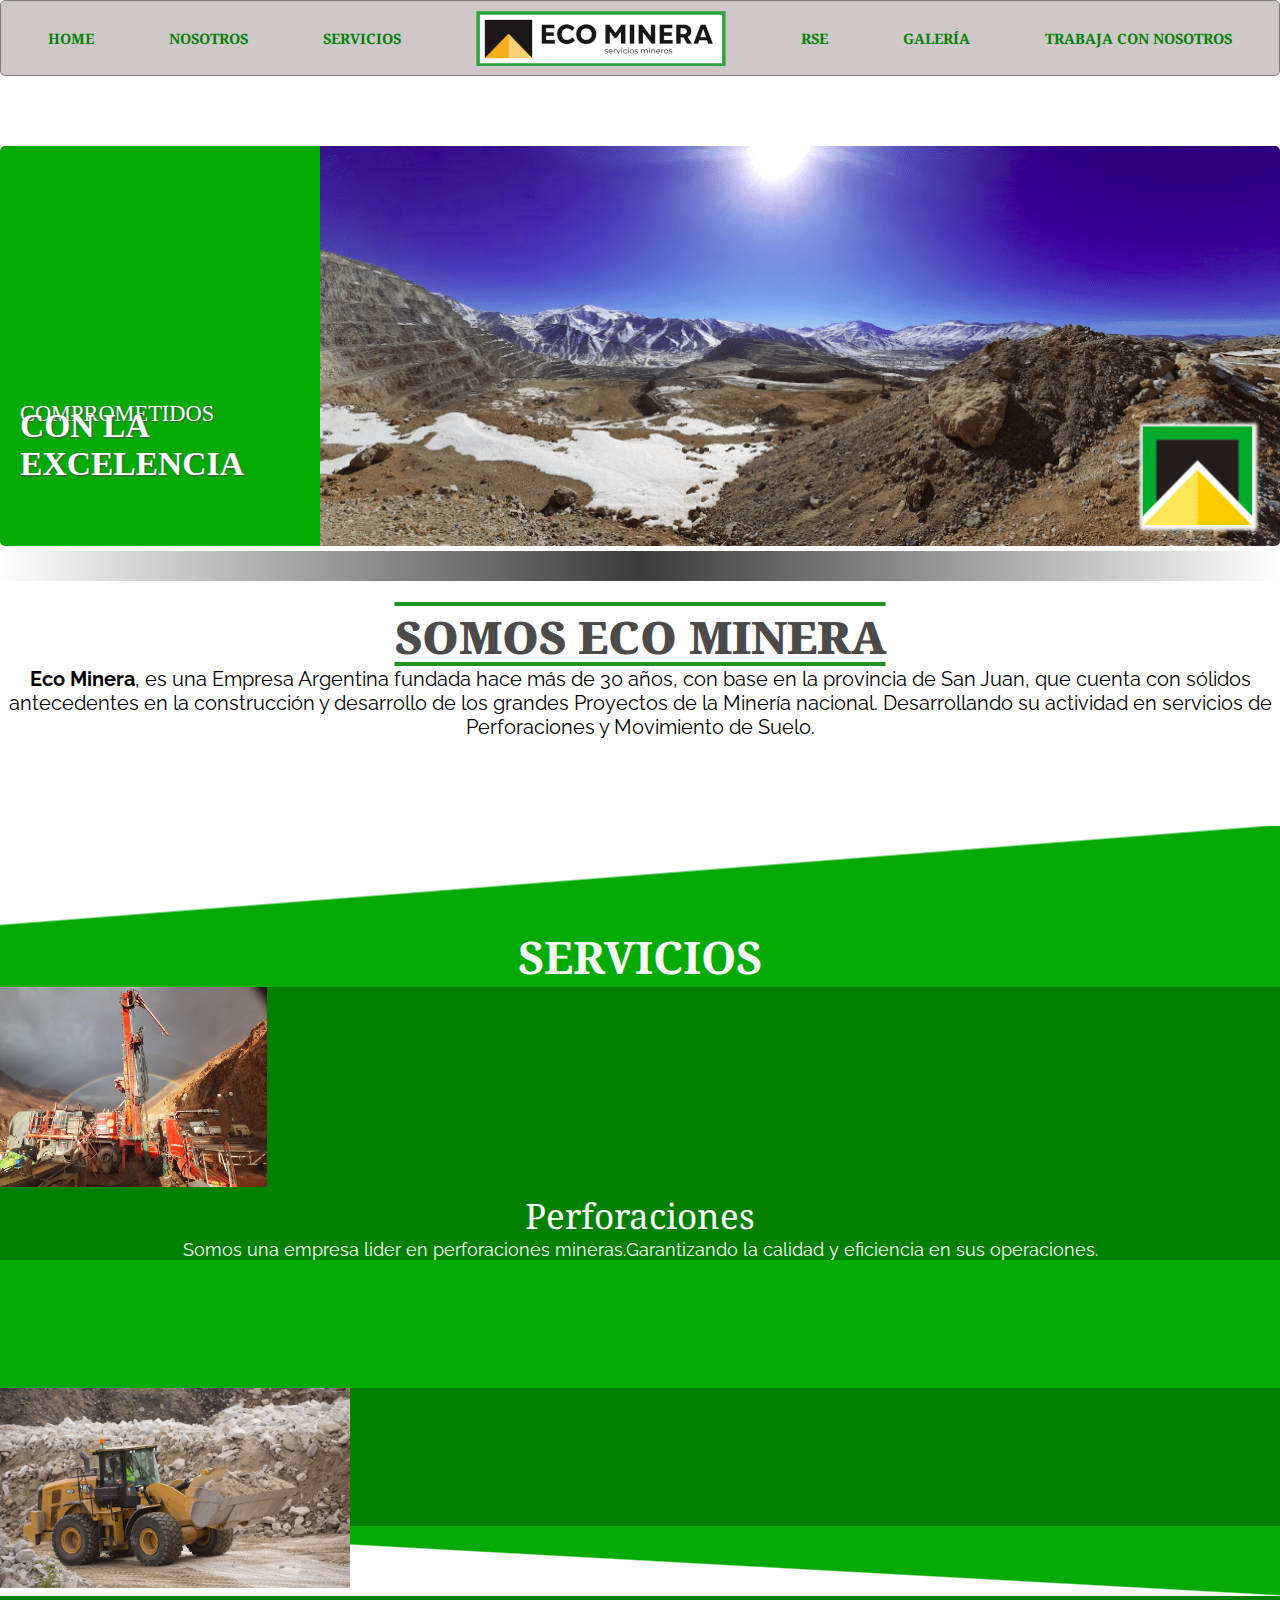
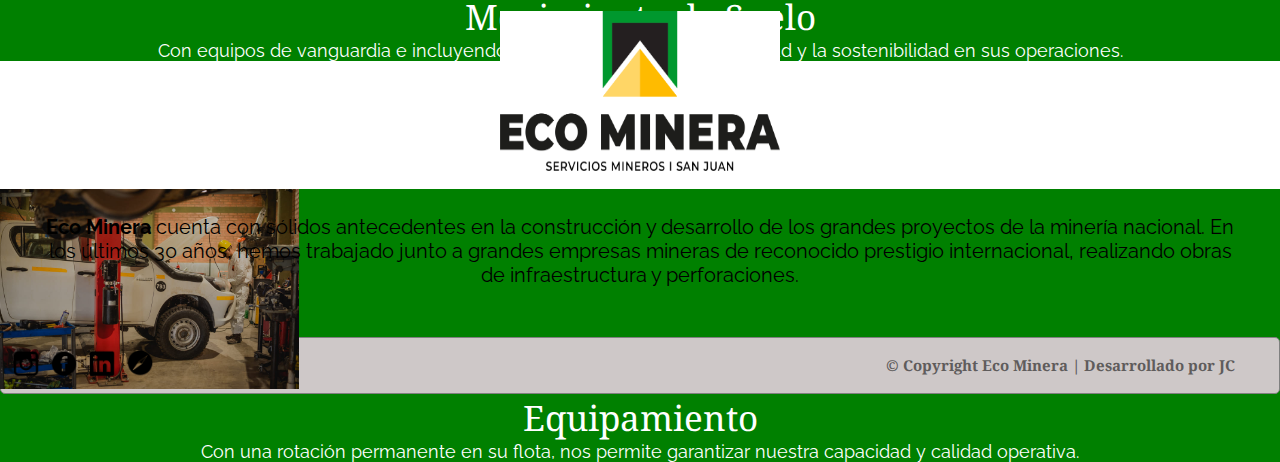
==== index.html @ b04e857d "Eco Minera Versión 1.4 - Corrección ajustes enlaces" ====
<!doctype html>
<html lang="en">
  <head>
    <meta charset="utf-8">
    <meta name="viewport" content="width=device-width, initial-scale=1">
    <title>ECO MINERA S.A.</title>
    <meta name="keywords" content="minería, perforaciones, perforadora, movimiento de suelo, rise boring, subterranea, san juan, diamantina, ddh, underground">
    <link href="https://cdn.jsdelivr.net/npm/bootstrap@5.3.2/dist/css/bootstrap.min.css" rel="stylesheet" integrity="sha384-T3c6CoIi6uLrA9TneNEoa7RxnatzjcDSCmG1MXxSR1GAsXEV/Dwwykc2MPK8M2HN" crossorigin="anonymous">
    <!--linkeo a mi pagina de estilos CSS-->
    <link rel="stylesheet" href="./css/style.css">
  </head>
  <body>
    <script src="https://cdn.jsdelivr.net/npm/@popperjs/core@2.11.8/dist/umd/popper.min.js" integrity="sha384-I7E8VVD/ismYTF4hNIPjVp/Zjvgyol6VFvRkX/vR+Vc4jQkC+hVqc2pM8ODewa9r" crossorigin="anonymous"></script>
    <script src="https://cdn.jsdelivr.net/npm/bootstrap@5.3.2/dist/js/bootstrap.min.js" integrity="sha384-BBtl+eGJRgqQAUMxJ7pMwbEyER4l1g+O15P+16Ep7Q9Q+zqX6gSbd85u4mG4QzX+" crossorigin="anonymous"></script>
   
      <!--cabecera/banner principal -->
    <header>
      <nav class="menu-desktop fixed-top">
        <a href="./index.html">HOME</a>
        <a href="pages/nosotros.html">NOSOTROS</a>
        <a href="pages/servicios.html">SERVICIOS</a>
        <a href="./index.html"><div class="imagen-header"></div></a>
        <a href="pages/rse.html">RSE</a>
        <a href="pages/galeria.html">GALERÍA</a>
        <a href="pages/trabaja.html">TRABAJA CON NOSOTROS</a>
      </nav>  
      <nav class="navbar fixed-top" >
        <div class="container-fluid">
          
            <a href="./index.html"><div class="imagen-header"></div></a>
          
            <button class="navbar-toggler" type="button" data-bs-toggle="offcanvas" data-bs-target="#offcanvasNavbar" aria-controls="offcanvasNavbar" aria-label="Toggle navigation">
            <span class="navbar-toggler-icon"></span>
            </button>
          <div class="offcanvas offcanvas-end" tabindex="-1" id="offcanvasNavbar" aria-labelledby="offcanvasNavbarLabel" style="width: 160px;" >
            <div class="offcanvas-header" style="background-color: #79AC78;">             
              <button type="button" class="btn-close" data-bs-dismiss="offcanvas" aria-label="Close"></button>
            </div>
            <div class="offcanvas-body" style="background-color: #79AC78;">
              <ul class="navbar-nav justify-content-end flex-grow-1 pe-3" >
                <li class="nav-item">
                  <a class="nav-link active" aria-current="page" href="index.html">HOME</a>
                </li>
                <li class="nav-item">
                  <a class="nav-link" href="pages/nosotros.html">NOSOTROS</a>
                </li>
                <li class="nav-item">
                  <a class="nav-link" href="pages/servicios.html">SERVICIOS</a>
                </li>
                <li class="nav-item">
                  <a class="nav-link" href="pages/rse.html">RSE</a>
                </li>
                <li class="nav-item">
                  <a class="nav-link" href="pages/galeria.html">GALERIA</a>
                </li>
                <li class="nav-item">
                  <a class="nav-link" href="pages/trabaja.html">TRABAJA CON NOSOTROS</a>
                </li> 
              </ul>
            </div>
          </div>
        </div>
      </nav>
      
    </header>
    <main>
      <link href='https://fonts.googleapis.com/css?family=Wire+One|Raleway:300' rel='stylesheet' type='text/css'>
      <section class="grid-banner-contenedor">
      <div class="grid-texto">
          <p class="texto-superior">COMPROMETIDOS</p>
          <p class="texto-inferior">CON LA EXCELENCIA</p>
      </div>
      <div class="grid-imagen"><img src="img/portada.png" alt="bannerPrincipal"></div>
    </section>
    <hr class="separador"></hr>
    <!-- Bloque Quienes Somos -->
    <section class="quienes-somos">
        <h1 class="titulo-quienes"><a href="pages/nosotros.html">SOMOS ECO MINERA</a></h1>
        <p class="texto-quienes"><strong>Eco Minera</strong>, es una Empresa Argentina fundada hace más de 30 años, con base en la provincia de San Juan, que cuenta con sólidos antecedentes en la construcción y desarrollo de los grandes Proyectos de la Minería nacional.
         Desarrollando su actividad en servicios de Perforaciones y Movimiento de Suelo. </p>
    </section>
    <!-- Bloque Servicios -->
    <section class="servicios">
      <div class="gradiente-superior"></div>
      <div class="green-block">
        <p class="texto-servicios">SERVICIOS</p>
        
        <div class="row row-cols-1 row-cols-md-3 g-3 m-5 mt-0 justify-content-md-center ">
          <div class="col">
            <div class="card border-0">
              <a href="pages/servicios.html#sec-perforaciones"><img src="./img/perforadora.jpg" class="card-img-top" alt="Servicio de Perforaciones" style="height: 200px"></a>
              <div class="card-body">
                <p class="card-title">Perforaciones</p>
                <p class="card-text">Somos una empresa lider en perforaciones mineras.Garantizando la calidad y eficiencia en sus operaciones.</p>
              </div>
            </div>
          </div> 
          <div class="col">
            <div class="card border-0">
              <a href="pages/servicios.html#sec-movimiento"><img src="./img/cat.jpeg" class="card-img-top" alt="Movimiento de Suelo" style="height: 200px"></a>
              <div class="card-body">
                <p class="card-title">Movimiento de Suelo</p>
                <p class="card-text">Con equipos de vanguardia e incluyendo un compromiso con la seguridad y la sostenibilidad en sus operaciones.</p>
              </div>
            </div>
          </div>
          <div class="col">
            <div class="card border-0">
              <a href="pages/servicios.html#sec-equipamiento"><img src="./img/toyota-eco.jpg" class="card-img-top mh-100" alt="Nuestra Flota" style="height: 200px"></a>
              <div class="card-body">
                <p class="card-title">Equipamiento</p>
                <p class="card-text">Con una rotación permanente en su flota, nos permite garantizar nuestra capacidad y calidad operativa.</p>
              </div>
            </div>
          </div>    
        </div>
        
      </div> 
     <div class="gradiente-inferior"></div>
    </section>  
     <!-- Bloque Somos Eco Minera -->
     <section class="somos-ecominera">
      <img src="./img/EcoMineraLogo.png" alt="Logo Eco Minera"><a href="index.html"></a></img> 
      <p><strong>Eco Minera</strong> cuenta con sólidos antecedentes en la construcción y desarrollo de los grandes proyectos de la minería nacional. En los últimos 30 años, hemos trabajado junto a grandes empresas mineras de reconocido prestigio internacional, realizando obras de infraestructura y perforaciones. </p>
    </section>
    </main>
    <!-- pie de pagina-->
    <footer>
         
     <a href="https://instagram.com/eco.minera?igshid=OGQ5ZDc2ODk2ZA=="><img src="img/instagram.png" alt="Instagram"></a>
     <a href="index.html"><img src="img/facebook.png" alt="Facebook"></a>          
     <a href="https://www.linkedin.com/company/eco-minera/?lipi=urn%3Ali%3Apage%3Ad_flagship3_search_srp_all%3BwbttG6iSQvmsQA8%2Fjkv8Zw%3D%3D"><img src="img/linkedin.png" alt="LinkedIn"></a>
     <a href="pages/contacto.html"><img src="img/brujula.png" alt="Ubicacion"></a>
     <p>© Copyright Eco Minera  |  Desarrollado por JC</p>
 
 </footer>
    <script src="https://cdn.jsdelivr.net/npm/bootstrap@5.3.2/dist/js/bootstrap.bundle.min.js" integrity="sha384-C6RzsynM9kWDrMNeT87bh95OGNyZPhcTNXj1NW7RuBCsyN/o0jlpcV8Qyq46cDfL" crossorigin="anonymous"></script>
  </body>
</html>
---- css/style.css ----
@charset "UTF-8";
@import url("https://fonts.googleapis.com/css2?family=Actor&display=swap");
@import url("https://fonts.googleapis.com/css2?family=Inter+Tight:wght@200&family=Rubik&display=swap");
@import url("https://fonts.googleapis.com/css2?family=Inter+Tight:wght@200&family=Noto+Serif:wght@500&family=Rubik&display=swap");
* {
  margin: 0;
  padding: 0;
  box-sizing: border-box;
}

/*
Colores verdes 
#618264
#79AC78
#B0D9B1
#D0E7D2

*/
/* importo tipografia de google font ej: Inter Tight */
/* font-family: 'Inter Tight', sans-serif; */
/* importo tipografia de google font ej: Rubik */
/* font-family: 'Rubik', sans-serif; */
/* importo tipografia de google font ej: Noto Serif */
/* font-family: 'Noto Serif', serif; */
/* 1 rem = 16px */
html {
  font-family: "Noto Serif", serif;
}

/*------------- Header ---------------*/
header .menu-desktop {
  padding: 0.6rem;
  background-color: #cec8c8;
  /* visualización horizontalmente los items */
  display: flex;
  /* alinea horizontalmente los items */
  justify-content: space-around;
  /*alinea vertical los items */
  align-items: center;
  border-radius: 5px;
  border: gray solid 1px;
  /*dejamos fijo el header a medida que scrolleamos*/
  /* position: sticky;
  top: 0;
  z-index: 1; */
}
header .menu-desktop a {
  color: green;
  font-weight: bold;
  text-decoration: none;
  font-size: 0.9rem;
}
header .menu-desktop a .imagen-header {
  background-image: url(../img/HEADER.jpg);
  width: 250px;
  height: 55px;
}
header .menu-desktop a .imagen-header:hover {
  -webkit-transform: scale(0.9);
  -moz-transform: scale(0.9);
  -o-transform: scale(0.9);
  -ms-transform: scale(0.9);
  transform: scale(0.9);
}
header .navbar {
  display: none;
  background-color: #cec8c8;
  border: #79AC78 solid 2px;
}

/* -------------- Footer --------------*/
footer {
  display: flex;
  align-items: center;
  background-color: #cec8c8;
  border-radius: 5px;
  border: gray solid 1px;
  padding: 0.4rem;
}
footer img {
  width: 28px;
  margin: 5px;
}
footer p {
  color: rgb(95, 92, 92);
  font-weight: bolder;
  font-size: 15px;
  width: 85%;
  text-align: right;
}

.grid-banner-contenedor {
  margin-top: 70px;
  display: grid;
  grid-template-columns: 25% 75%;
  grid-template-rows: 400px;
}

.grid-texto {
  background-color: rgb(5, 170, 5);
  border-radius: 5px 0px 0px 5px;
}
.grid-texto .texto-superior {
  color: white;
  font-size: 1.4rem;
  font-family: Cambria, Cochin, Georgia, Times, "Times New Roman", serif;
  position: relative;
  bottom: -255px;
  right: -20px;
  text-shadow: 1px 1px 2px rgb(78, 78, 78);
}
.grid-texto .texto-inferior {
  color: white;
  font-size: 2.1rem;
  font-weight: bolder;
  font-family: Cambria, Cochin, Georgia, Times, "Times New Roman", serif;
  position: relative;
  bottom: -235px;
  right: -20px;
  text-shadow: 1px 1px 2px rgb(78, 78, 78);
}

.grid-imagen img {
  width: 100%;
  height: 100%;
  border-radius: 0px 5px 5px 0px;
}

/*-Separador-*/
.separador {
  margin-top: 5px;
  margin-bottom: 5px;
  border: 0;
  height: 30px;
  background-image: linear-gradient(to right, transparent, #3b3b3b, transparent);
}

/*-Bloque Quienes Somos-*/
.quienes-somos {
  height: 220px;
  margin-top: 25px;
  text-align: center;
}
.quienes-somos .titulo-quienes {
  text-decoration: overline underline;
  text-decoration-color: #239423;
  text-decoration-thickness: 4px;
  text-underline-offset: 8px;
}
.quienes-somos .titulo-quienes a {
  text-decoration: none;
  color: #4d4a4a;
  font-size: 45px;
  font-weight: bolder;
}
.quienes-somos .titulo-quienes:hover {
  -webkit-transform: scale(1.1);
  -moz-transform: scale(1.1);
  -o-transform: scale(1.1);
  -ms-transform: scale(1.1);
  transform: scale(1.1);
}
.quienes-somos .texto-quienes {
  font-size: 20px;
  font-family: "Raleway", serif;
  text-align: center;
}

/* Sección Servicios*/
.gradiente-superior {
  width: 100%;
  height: 100px;
  background: linear-gradient(to right bottom, #fff 49%, rgb(5, 170, 5) 50%), linear-gradient(-50deg, #ffffff 16px, #000 0);
}

/*-Bloque Servicios-*/
.green-block {
  background: rgb(5, 170, 5);
  height: 600px;
  color: #faf9fa;
  /*-Card Servicios-*/
}
.green-block .texto-servicios {
  text-align: center;
  font-size: 45px;
  font-weight: bolder;
  text-decoration-color: #1A5D1A;
  text-decoration-thickness: 4px;
  text-underline-offset: 8px;
}
.green-block .card {
  background-color: green;
  text-align: left;
}
.green-block .card:hover {
  -webkit-transform: scale(0.9);
  -moz-transform: scale(0.9);
  -o-transform: scale(0.9);
  -ms-transform: scale(0.9);
  transform: scale(0.9);
}
.green-block .card .card-body {
  margin-bottom: 10%;
}
.green-block .card .card-body .card-title {
  font-size: 35px;
  color: #fff;
  text-align: center;
}
.green-block .card .card-body .card-text {
  font-size: 18px;
  font-family: "Raleway", serif;
  text-align: center;
  color: #fff;
}

/*-Gradiente Inferior-*/
.gradiente-inferior {
  width: 100%;
  height: 70px;
  background: linear-gradient(to left bottom, rgb(5, 170, 5) 49%, #fff 50%), linear-gradient(-50deg, #ffffff 16px, #000 0);
}

/*-Bloque Somos Eco Minera-*/
.somos-ecominera {
  margin-top: 15px;
  text-align: center;
}
.somos-ecominera img {
  width: 280px;
  height: 160px;
}
.somos-ecominera p {
  margin: 3%;
  font-size: 20px;
  font-family: "Raleway", serif;
  margin-bottom: 50px;
  text-align: center;
}

.donde-estamos-contenedor {
  display: flex;
  justify-content: center;
  padding: 5%;
  margin-top: 40px;
}
.donde-estamos-contenedor .divisor {
  border-left: grey solid 3px;
  padding-left: 5%;
  margin-left: 5%;
}
.donde-estamos-contenedor .divisor .donde-estamos {
  margin: 3%;
  padding-left: 5%;
  padding-bottom: 5%;
  font-size: 130%;
  color: #393b39;
}
.donde-estamos-contenedor .divisor .donde-estamos h1 {
  margin-bottom: 8%;
  margin-top: 4%;
}

.titulos-principales h1 {
  display: flex;
  justify-content: center;
  padding-top: 90px;
  color: rgb(30, 107, 30);
}
.titulos-principales .separador {
  margin-top: 5px;
  margin-bottom: 5px;
  border: 0;
  height: 10px;
  background-image: linear-gradient(to right, transparent, #3d3c3c, transparent);
}

.grid-nosotros-contenedor {
  display: grid;
  align-content: space-evenly;
  /* definir áreas */
  grid-template-areas: "foto1 texto1 texto1" "foto1 foto2 foto2" "texto2 foto3 texto3";
  /* ancho de cada columna */
  grid-template-columns: 30% 33% 30%;
  /* alto de cada fila */
  grid-template-rows: 300px 250px 320px;
  /* acomodar grilla */
  justify-content: center;
  /* espacios entre filas y columnas */
  row-gap: 4%;
  column-gap: 2%;
  padding-top: 4%;
  padding-bottom: 5%;
}
.grid-nosotros-contenedor img {
  width: 100%;
  height: 100%;
  border-radius: 5px;
  box-shadow: 0px 0px 20px 0px rgba(0, 0, 0, 0.75);
}
.grid-nosotros-contenedor p {
  text-align: justify;
  margin: 0 25px;
  color: #6c6d6e;
  font-size: 20px;
}
.grid-nosotros-contenedor .grid-imagen1 {
  grid-area: foto1;
  /*Anulo imagen que visualiza en el query*/
}
.grid-nosotros-contenedor .grid-imagen1 .imagen-desktop {
  display: contents;
}
.grid-nosotros-contenedor .grid-imagen1 .imagen-queries {
  display: none;
}
.grid-nosotros-contenedor .grid-texto1 {
  grid-area: texto1;
}
.grid-nosotros-contenedor .grid-texto1 .titulo-quienes-somos {
  color: green;
  font-weight: bolder;
  font-size: 25px;
  padding-bottom: 1%;
}
.grid-nosotros-contenedor .grid-imagen2 {
  grid-area: foto2;
}
.grid-nosotros-contenedor .grid-texto2 {
  grid-area: texto2;
  padding-top: 10%;
}
.grid-nosotros-contenedor .grid-texto2 .titulo-nuestra-mision {
  color: green;
  font-weight: bolder;
  font-size: 25px;
  padding-bottom: 1%;
}
.grid-nosotros-contenedor .grid-imagen3 {
  grid-area: foto3;
}
.grid-nosotros-contenedor .grid-texto3 {
  grid-area: texto3;
  padding-top: 10%;
}
.grid-nosotros-contenedor .grid-texto3 .titulo-nuestra-vision {
  color: green;
  font-weight: bolder;
  font-size: 25px;
  padding-bottom: 1%;
}

.titulos-principales h1 {
  display: flex;
  justify-content: center;
  padding-top: 90px;
  color: rgb(30, 107, 30);
}
.titulos-principales .separador {
  margin-top: 5px;
  margin-bottom: 5px;
  border: 0;
  height: 10px;
  background-image: linear-gradient(to right, transparent, #3d3c3c, transparent);
}

.grid-servicios-contenedor {
  display: grid;
  align-content: space-evenly;
  /* definir áreas */
  grid-template-areas: "img1 parrafo1 parrafo1" "parrafo2 parrafo2 img2" "img3 parrafo3 parrafo3";
  /* ancho de cada columna */
  grid-template-columns: 35% 25% 35%;
  /* alto de cada fila */
  grid-template-rows: 350px 330px 330px;
  /* acomodar a los hijos */
  /* acomodar grilla */
  justify-content: center;
  /* espacios entre filas y columnas */
  row-gap: 3%;
  column-gap: 2%;
  padding-top: 3%;
  padding-bottom: 4%;
}
.grid-servicios-contenedor img {
  width: 100%;
  height: 100%;
  border-radius: 5px;
  box-shadow: 0px 0px 20px 0px rgba(0, 0, 0, 0.75);
}
.grid-servicios-contenedor .grid-servicios-img1 {
  grid-area: img1;
}
.grid-servicios-contenedor .grid-servicios-img1 .img-perfo-desktop {
  display: inline;
}
.grid-servicios-contenedor .grid-servicios-img1 .img-perfo-queries {
  display: none;
}
.grid-servicios-contenedor .grid-texto-perfo {
  grid-area: parrafo1;
}
.grid-servicios-contenedor .grid-texto-perfo .titulo-servicio-perforaciones {
  color: green;
  font-weight: bolder;
  font-size: 25px;
}
.grid-servicios-contenedor .grid-texto-perfo .texto-servicio-perforaciones {
  text-align: justify;
  color: #6c6d6e;
  font-size: 18px;
}
.grid-servicios-contenedor .grid-servicios-img2 {
  grid-area: img2;
}
.grid-servicios-contenedor .grid-texto-movimiento {
  grid-area: parrafo2;
}
.grid-servicios-contenedor .grid-texto-movimiento .titulo-servicio-movimiento {
  color: green;
  font-weight: bolder;
  font-size: 25px;
  margin: 0 25px;
}
.grid-servicios-contenedor .grid-texto-movimiento .texto-servicio-movimiento {
  text-align: justify;
  color: #6c6d6e;
  margin: 0 25px;
  font-size: 18px;
}
.grid-servicios-contenedor .grid-servicios-img3 {
  grid-area: img3;
}
.grid-servicios-contenedor .grid-texto-equipamiento {
  grid-area: parrafo3;
}
.grid-servicios-contenedor .grid-texto-equipamiento .titulo-servicio-equipamiento {
  color: green;
  font-weight: bolder;
  font-size: 25px;
}
.grid-servicios-contenedor .grid-texto-equipamiento .texto-servicio-equipamiento {
  text-align: justify;
  color: #6c6d6e;
  font-size: 18px;
}

.titulos-principales h1 {
  display: flex;
  justify-content: center;
  padding-top: 90px;
  color: rgb(30, 107, 30);
}
.titulos-principales .separador {
  margin-top: 5px;
  margin-bottom: 5px;
  border: 0;
  height: 10px;
  background-image: linear-gradient(to right, transparent, #3d3c3c, transparent);
}

.rse-contenedor {
  display: flex;
  flex-wrap: wrap;
  height: 1090px;
  justify-content: center;
}
.rse-contenedor .imagen-rse {
  display: flex;
  flex-direction: column;
  text-align: center;
  width: 90%;
  position: absolute;
}
.rse-contenedor .rse-texto-contenedor {
  display: flex;
  flex-direction: column;
  text-align: center;
  background: rgba(235, 235, 240, 0.801);
  width: 95%;
  height: 650px;
  padding: 10px;
  margin: 10px;
  z-index: 1;
  position: absolute;
  top: 60%;
  box-shadow: 0px 0px 20px 0px rgba(0, 0, 0, 0.75);
}
.rse-contenedor .rse-texto-contenedor .texto-titulo-rse {
  font-size: 30px;
  color: green;
  font-weight: bolder;
}
.rse-contenedor .rse-texto-contenedor .texto-rse {
  font-size: 18px;
}

.titulos-principales {
  text-align: center;
}
.titulos-principales h1 {
  display: flex;
  justify-content: center;
  color: rgb(30, 107, 30);
}
.titulos-principales .texto-galeria {
  font-size: 20px;
}
.titulos-principales .separador {
  margin-top: 5px;
  margin-bottom: 15px;
  border: 0;
  height: 10px;
  background-image: linear-gradient(to right, transparent, #3d3c3c, transparent);
}

.galeria-eco {
  display: flex;
  justify-content: center;
}
.galeria-eco .carousel {
  margin: 8px;
  padding: 50px;
  width: 1000px;
  background: rgba(220, 220, 226, 0.801);
  border-radius: 5px;
  box-shadow: 0px 0px 20px 0px rgba(0, 0, 0, 0.55);
}
.galeria-eco .carousel .carousel-inner > .carousel-item > img {
  object-fit: cover;
  height: 60vh;
  width: 100%;
  align-content: center;
}

.trabaja-contenedor {
  position: relative;
  display: flex;
  padding-left: 0.5%;
  padding-right: 0.5%;
  margin-top: 80px;
}
.trabaja-contenedor .imagen-contenedor {
  display: flex;
  width: 50%;
}
.trabaja-contenedor .imagen-contenedor .imagen-trabaja {
  background-image: url(../img/manos.jpg);
  width: 100%;
  height: 530px;
  border-radius: 10px;
  background-position: center;
}
.trabaja-contenedor .separador {
  display: none;
}
.trabaja-contenedor .form-contenedor {
  background: rgba(57, 179, 41, 0.801);
  box-shadow: 0px 0px 20px 0px rgba(0, 0, 0, 0.75);
  border-radius: 8px;
  padding-left: 5%;
  padding-top: 1%;
  padding-bottom: 1%;
  padding-right: 1%;
  height: 500px;
  position: absolute;
  left: 45%;
  top: 3%;
  width: 53%;
  text-align: justify;
  justify-content: center;
  align-content: center;
}
.trabaja-contenedor .form-contenedor .trabaja-form li {
  list-style-type: none;
}
.trabaja-contenedor .form-contenedor .trabaja-form li p {
  padding: 0;
  margin: 0;
}
.trabaja-contenedor .form-contenedor .trabaja-form li p input {
  width: 60%;
  height: 35px;
}

/* Celulares menos de 500px */
@media only screen and (max-width: 480px) {
  /*--------header Query--------*/
  header .menu-desktop {
    display: none;
  }
  header .navbar {
    display: block;
  }
  header .navbar .imagen-header {
    background-image: url(../img/HEADER.jpg);
    width: 250px;
    height: 55px;
    background-repeat: no-repeat;
    object-fit: cover;
  }
  /*-------footer Query-------*/
  footer img {
    width: 20px;
    margin: 1px;
  }
  footer p {
    font-size: 12px;
  }
  /*--------Pagina Index Query---------*/
  .grid-banner-contenedor {
    display: block;
  }
  .grid-texto {
    display: none;
  }
  /*-Seccion Servicios Index-*/
  .separador {
    height: 20px;
  }
  .quienes-somos .titulo-quienes a {
    font-size: 30px;
  }
  .quienes-somos .texto-quienes {
    font-size: 17px;
    padding: 2%;
  }
  .green-block {
    height: 1040px;
  }
  .green-block .texto-servicios {
    text-align: center;
    font-size: 35px;
  }
  .green-block .row {
    margin: 0;
    justify-content: center;
  }
  .green-block .row .card-body {
    margin-bottom: 0;
  }
  .green-block .row .card-body .card-title {
    font-size: 28px;
    font-family: "Raleway", serif;
    text-align: center;
    font-weight: bold;
  }
  .green-block .row .card-body .card-text {
    display: none;
  }
  /*-Sección Somos Eco-*/
  .somos-ecominera img {
    width: 230px;
    height: 120px;
    margin-bottom: 2%;
  }
  .somos-ecominera p {
    font-size: 18px;
    padding: 2%;
  }
  /*--------------Pagina Nosotros Query-----------*/
  .grid-nosotros-contenedor {
    display: block;
  }
  .grid-nosotros-contenedor img {
    width: 99%;
    height: 180px;
    box-shadow: 0px 0px 5px 0px rgba(0, 0, 0, 0.75);
    margin-top: 5px;
  }
  .grid-nosotros-contenedor p {
    font-size: 16px;
  }
  .grid-nosotros-contenedor .grid-imagen1 .imagen-desktop {
    display: none;
  }
  .grid-nosotros-contenedor .grid-imagen1 .imagen-queries {
    display: inline;
  }
  .grid-nosotros-contenedor .grid-texto1 {
    padding-top: 20px;
    padding-bottom: 2%;
  }
  .grid-nosotros-contenedor .grid-texto1 .titulo-quienes-somos {
    font-size: 20px;
  }
  .grid-nosotros-contenedor .grid-texto2 {
    padding-top: 20px;
    padding-bottom: 20px;
  }
  .grid-nosotros-contenedor .grid-texto2 .titulo-nuestra-mision {
    font-size: 20px;
  }
  .grid-nosotros-contenedor .grid-texto3 {
    padding-top: 20px;
    padding-bottom: 20px;
  }
  .grid-nosotros-contenedor .grid-texto3 .titulo-nuestra-vision {
    font-size: 20px;
  }
  /*-------------Pagina Servicios Query-----------*/
  .grid-servicios-contenedor {
    display: block;
  }
  .grid-servicios-contenedor img {
    width: 99%;
    height: 160px;
    box-shadow: 0px 0px 5px 0px rgba(0, 0, 0, 0.75);
    margin-top: 0px;
  }
  .grid-servicios-contenedor .grid-servicios-img1 {
    padding-bottom: 3%;
  }
  .grid-servicios-contenedor .grid-servicios-img1 .img-perfo-desktop {
    display: none;
    margin-bottom: 0;
  }
  .grid-servicios-contenedor .grid-servicios-img1 .img-perfo-queries {
    display: block;
  }
  .grid-servicios-contenedor .grid-texto-perfo {
    padding: 2%;
    margin-top: 0;
    margin-bottom: 15px;
  }
  .grid-servicios-contenedor .grid-texto-perfo .titulo-servicio-perforaciones {
    font-size: 21px;
  }
  .grid-servicios-contenedor .grid-texto-perfo .texto-servicio-perforaciones {
    font-size: 16px;
  }
  .grid-servicios-contenedor .grid-texto-movimiento {
    padding: 2%;
    margin-top: 0;
    margin-bottom: 15px;
  }
  .grid-servicios-contenedor .grid-texto-movimiento .titulo-servicio-movimiento {
    font-size: 21px;
    margin: 0;
  }
  .grid-servicios-contenedor .grid-texto-movimiento .texto-servicio-movimiento {
    font-size: 16px;
    margin: 0;
  }
  .grid-servicios-contenedor .grid-texto-equipamiento {
    padding: 2%;
    margin-top: 0;
    margin-bottom: 15px;
  }
  .grid-servicios-contenedor .grid-texto-equipamiento .titulo-servicio-equipamiento {
    font-size: 21px;
  }
  .grid-servicios-contenedor .grid-texto-equipamiento .texto-servicio-equipamiento {
    font-size: 16px;
  }
  /*-------------Pagina Trabaja Query------------*/
  .trabaja-contenedor {
    flex-direction: column;
    margin: 0;
    margin-bottom: 20px;
  }
  .trabaja-contenedor .imagen-contenedor {
    display: block;
    width: 100%;
    margin-top: 70px;
  }
  .trabaja-contenedor .imagen-contenedor .imagen-trabaja {
    height: 250px;
    background-size: cover;
    background-position-y: top;
  }
  .trabaja-contenedor .separador {
    display: block;
    height: 15px;
    margin-top: 15px;
  }
  .trabaja-contenedor .form-contenedor {
    position: relative;
    width: 100%;
    top: 0;
    left: 0;
    height: 100%;
  }
  /*-------------Pagina RSE Query----------*/
  .titulos-principales h1 {
    font-size: 22px;
  }
  .rse-contenedor {
    flex-direction: row;
    height: 1510px;
  }
  .rse-contenedor .imagen-rse img {
    position: relative;
    width: 100%;
    height: 230px;
    margin-top: 15px;
  }
  .rse-contenedor .rse-texto-contenedor {
    width: 95%;
    height: 1270px;
    top: 50%;
  }
  .rse-contenedor .rse-texto-contenedor .texto-titulo-rse {
    font-size: 18px;
  }
  .rse-contenedor .rse-texto-contenedor .texto-rse {
    font-size: 14px;
  }
  /*----------Pagina Galeria Query---------*/
  .titulos-principales .texto-galeria {
    font-size: 16px;
  }
  .galeria-eco {
    margin-bottom: 10px;
  }
  .galeria-eco .carousel {
    height: 400px;
  }
  .galeria-eco .carousel .carousel-inner > .carousel-item > img {
    height: 36vh;
  }
  /*------------- Pagina Contactanos Query----------*/
  .donde-estamos-contenedor {
    flex-direction: column-reverse;
    margin-top: 60px;
  }
  .donde-estamos-contenedor .divisor {
    border-left: 0;
    border-bottom: #6c6d6e solid 3px;
    padding-left: 0;
    margin-left: 0;
    margin-bottom: 5%;
  }
  .donde-estamos-contenedor .donde-estamos {
    font-size: 95%;
  }
  .donde-estamos-contenedor .donde-estamos p {
    font-size: 17px;
    padding: 0;
    margin: 0;
  }
}
@media only screen and (min-width: 481px) and (max-width: 978px) {
  /*--------header query--------*/
  header .menu-desktop {
    display: none;
  }
  header .navbar {
    display: block;
  }
  header .navbar .imagen-header {
    background-image: url(../img/HEADER.jpg);
    width: 250px;
    height: 55px;
    background-repeat: no-repeat;
    object-fit: cover;
  }
  /*-------footer query-------*/
  footer img {
    width: 20px;
    margin: 1px;
  }
  footer p {
    font-size: 12px;
  }
  /*--------Pagina Index Query---------*/
  .grid-banner-contenedor {
    display: block;
  }
  .grid-texto {
    display: none;
  }
  .separador {
    height: 10px;
  }
  .quienes-somos .titulo-quienes a {
    font-size: 32px;
  }
  .quienes-somos .texto-quienes {
    font-size: 18px;
  }
  .green-block {
    height: 1340px;
  }
  .green-block .texto-servicios {
    font-size: 38px;
  }
  .green-block .row {
    align-items: center;
  }
  .green-block .row .card-body {
    margin-bottom: 0;
  }
  .green-block .row .card-body .card-text {
    font-size: 20px;
    font-family: "Raleway", serif;
    text-align: center;
  }
  /*-Sección Somos Eco-*/
  .somos-ecominera img {
    width: 180px;
    height: 120px;
  }
  .somos-ecominera p {
    font-size: 18px;
  }
  /*------------Pagina Nosotros Query-----------*/
  .grid-nosotros-contenedor {
    display: block;
  }
  .grid-nosotros-contenedor img {
    width: 99%;
    height: 200px;
    box-shadow: 0px 0px 5px 0px rgba(0, 0, 0, 0.75);
    margin: 2px;
  }
  .grid-nosotros-contenedor .grid-imagen1 .imagen-desktop {
    display: none;
  }
  .grid-nosotros-contenedor .grid-imagen1 .imagen-queries {
    display: inline;
  }
  .grid-nosotros-contenedor .grid-texto1 {
    padding-top: 20px;
    padding-bottom: 2%;
  }
  .grid-nosotros-contenedor .grid-texto1 .titulo-quienes-somos {
    font-size: 20px;
  }
  .grid-nosotros-contenedor .grid-texto2 {
    padding-top: 20px;
    padding-bottom: 20px;
  }
  .grid-nosotros-contenedor .grid-texto2 .titulo-nuestra-mision {
    font-size: 20px;
  }
  .grid-nosotros-contenedor .grid-texto3 {
    padding-top: 20px;
    padding-bottom: 20px;
  }
  .grid-nosotros-contenedor .grid-texto3 .titulo-nuestra-vision {
    font-size: 20px;
  }
  /*------------Pagina Servicios Query-----------*/
  .grid-servicios-contenedor {
    display: block;
  }
  .grid-servicios-contenedor img {
    width: 99%;
    height: 190px;
    box-shadow: 0px 0px 5px 0px rgba(0, 0, 0, 0.75);
  }
  .grid-servicios-contenedor .grid-servicios-img1 {
    padding-bottom: 3%;
  }
  .grid-servicios-contenedor .grid-servicios-img1 .img-perfo-desktop {
    display: none;
  }
  .grid-servicios-contenedor .grid-servicios-img1 .img-perfo-queries {
    display: block;
    margin-bottom: 0;
  }
  .grid-servicios-contenedor .grid-texto-perfo {
    padding: 2%;
    margin-top: 0;
    margin-bottom: 15px;
  }
  .grid-servicios-contenedor .grid-texto-perfo .titulo-servicio-perforaciones {
    font-size: 21px;
  }
  .grid-servicios-contenedor .grid-texto-perfo .texto-servicio-perforaciones {
    font-size: 16px;
  }
  .grid-servicios-contenedor .grid-texto-movimiento {
    padding: 2%;
    margin-top: 0;
    margin-bottom: 15px;
  }
  .grid-servicios-contenedor .grid-texto-movimiento .titulo-servicio-movimiento {
    font-size: 21px;
    margin: 0;
  }
  .grid-servicios-contenedor .grid-texto-movimiento .texto-servicio-movimiento {
    font-size: 16px;
    margin: 0;
  }
  .grid-servicios-contenedor .grid-texto-equipamiento {
    padding: 2%;
    margin-top: 0;
    margin-bottom: 15px;
  }
  .grid-servicios-contenedor .grid-texto-equipamiento .titulo-servicio-equipamiento {
    font-size: 21px;
  }
  .grid-servicios-contenedor .grid-texto-equipamiento .texto-servicio-equipamiento {
    font-size: 16px;
  }
  /*-------------Pagina RSE Query----------*/
  .rse-contenedor {
    flex-direction: row;
    height: 1200px;
  }
  .rse-contenedor .imagen-rse img {
    position: relative;
    width: 100%;
    height: 230px;
    margin-top: 20px;
  }
  .rse-contenedor .rse-texto-contenedor {
    width: 95%;
    height: 960px;
    top: 65%;
  }
  .rse-contenedor .rse-texto-contenedor .texto-titulo-rse {
    font-size: 18px;
  }
  .rse-contenedor .rse-texto-contenedor .texto-rse {
    font-size: 14px;
  }
  /*----------Pagina Galeria Query ---------*/
  .titulos-principales .texto-galeria {
    font-size: 16px;
  }
  .galeria-eco {
    margin-bottom: 10px;
  }
  .galeria-eco .carousel {
    height: 400px;
  }
  .galeria-eco .carousel .carousel-inner > .carousel-item > img {
    height: 50vh;
  }
  /*----------Pagina Trabaja Query ----------*/
  .trabaja-contenedor {
    flex-direction: column;
    margin: 0;
    margin-bottom: 20px;
  }
  .trabaja-contenedor .imagen-contenedor {
    display: block;
    width: 100%;
    margin-top: 80px;
  }
  .trabaja-contenedor .imagen-contenedor .imagen-trabaja {
    height: 250px;
    background-size: cover;
    background-position-y: top;
  }
  .trabaja-contenedor .separador {
    display: block;
    margin-top: 20px;
    height: 15px;
  }
  .trabaja-contenedor .form-contenedor {
    position: relative;
    width: 100%;
    top: 0;
    left: 0;
    height: 380px;
  }
  /*------------Pagina Contactanos Query----------*/
  .donde-estamos-contenedor {
    display: flex;
    flex-direction: column-reverse;
    margin-top: 60px;
  }
  .donde-estamos-contenedor .divisor {
    border-left: 0;
    border-bottom: #6c6d6e solid 3px;
    padding-left: 0;
    margin-left: 0;
    margin-bottom: 5%;
  }
  .donde-estamos-contenedor .donde-estamos {
    font-size: 95%;
  }
  .donde-estamos-contenedor .donde-estamos p {
    font-size: 20px;
    padding: 0;
    margin: 0;
  }
}

/*# sourceMappingURL=style.css.map */
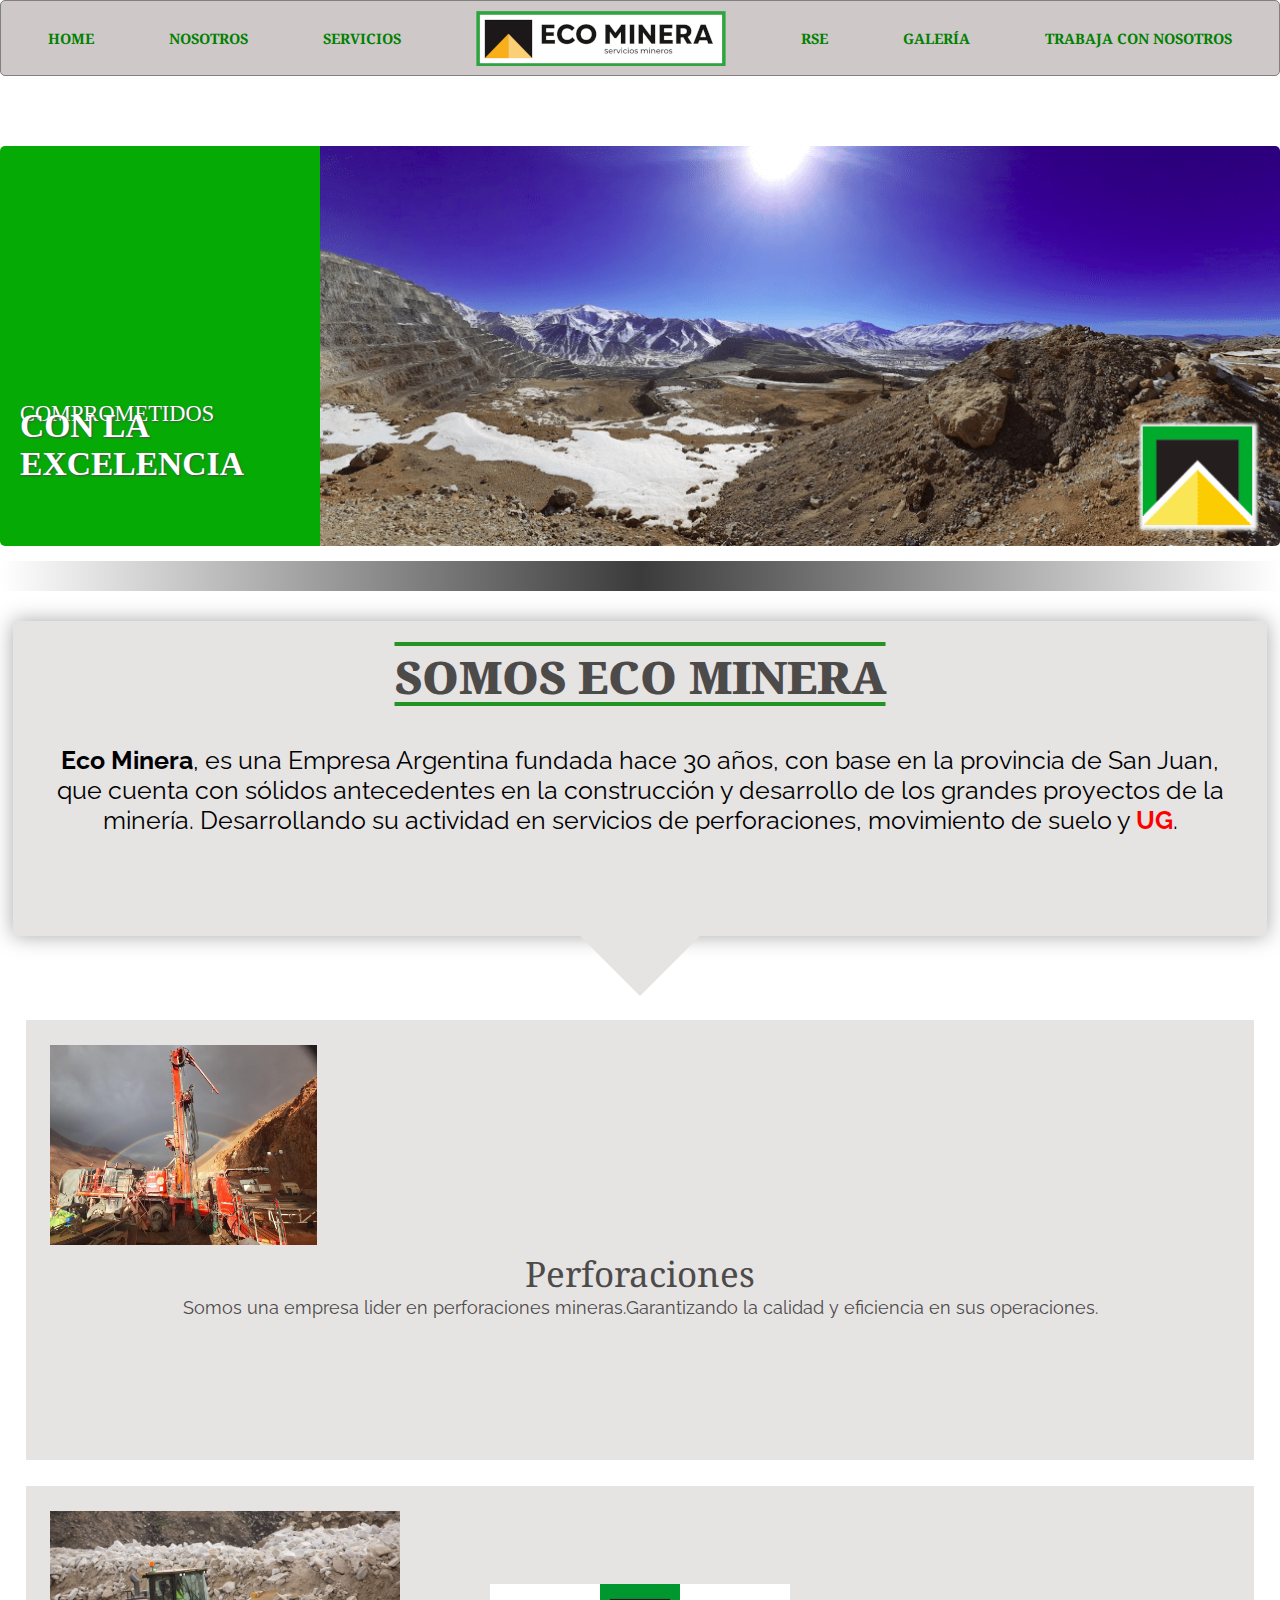
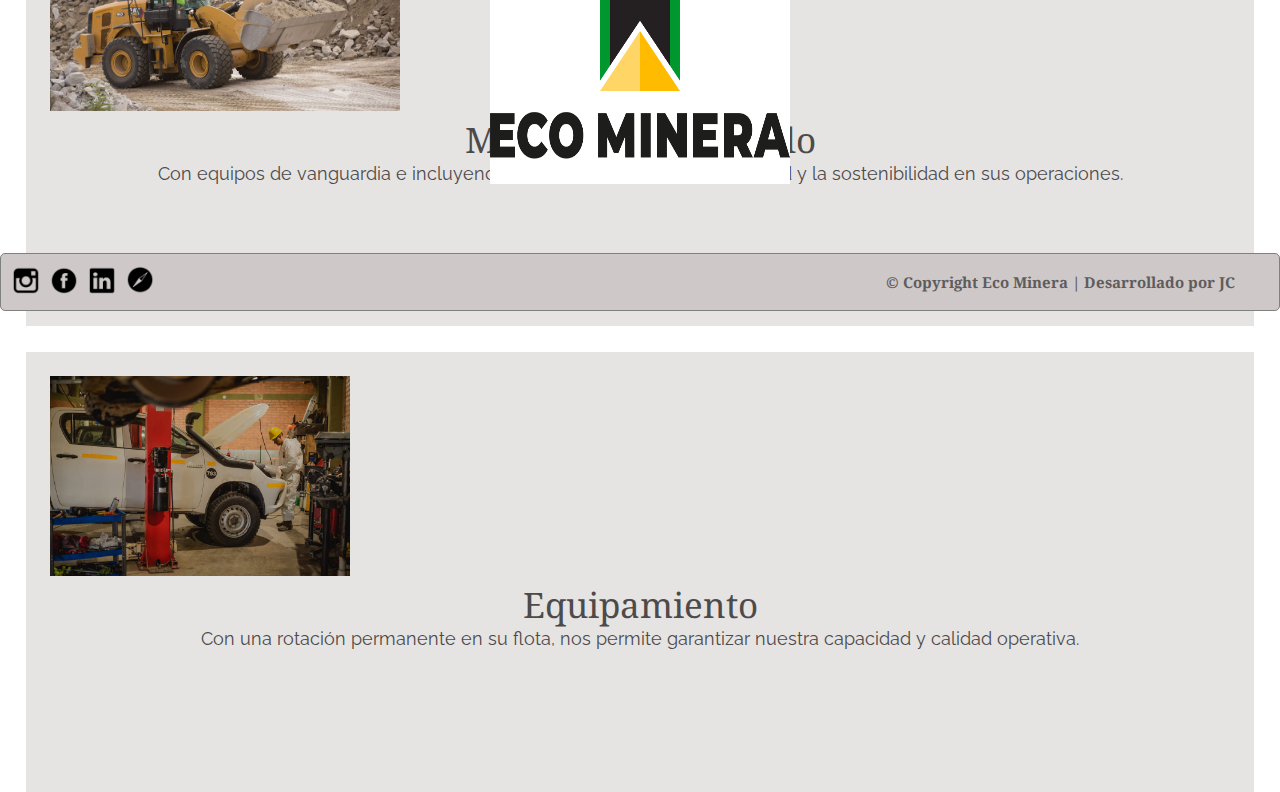
==== commit 80e06c56: "Eco Minera Versión 1.5 - Nuevo Index y Galeria" ====
--- a/index.html
+++ b/index.html
@@ -39,7 +39,7 @@
             <div class="offcanvas-body" style="background-color: #79AC78;">
               <ul class="navbar-nav justify-content-end flex-grow-1 pe-3" >
                 <li class="nav-item">
-                  <a class="nav-link active" aria-current="page" href="index.html">HOME</a>
+                  <a class="nav-link active" aria-current="page" href="./index.html">HOME</a>
                 </li>
                 <li class="nav-item">
                   <a class="nav-link" href="pages/nosotros.html">NOSOTROS</a>
@@ -70,24 +70,28 @@
           <p class="texto-superior">COMPROMETIDOS</p>
           <p class="texto-inferior">CON LA EXCELENCIA</p>
       </div>
-      <div class="grid-imagen"><img src="img/portada.png" alt="bannerPrincipal"></div>
+      <div class="grid-imagen"><img src="./img/portada.png" alt="bannerPrincipal"></div>
     </section>
     <hr class="separador"></hr>
     <!-- Bloque Quienes Somos -->
     <section class="quienes-somos">
+      <section class="triangle">
         <h1 class="titulo-quienes"><a href="pages/nosotros.html">SOMOS ECO MINERA</a></h1>
-        <p class="texto-quienes"><strong>Eco Minera</strong>, es una Empresa Argentina fundada hace más de 30 años, con base en la provincia de San Juan, que cuenta con sólidos antecedentes en la construcción y desarrollo de los grandes Proyectos de la Minería nacional.
-         Desarrollando su actividad en servicios de Perforaciones y Movimiento de Suelo. </p>
+        <!-- <p class="titulo-quienes"><a href="pages/nosotros.html">QUIENES SOMOS?</a></p> -->
+        <p class="texto-quienes"><strong>Eco Minera</strong>, es una Empresa Argentina fundada hace 30 años, con base en la provincia de San Juan, que cuenta con sólidos antecedentes en la construcción y desarrollo de los grandes proyectos de la minería.
+         Desarrollando su actividad en servicios de perforaciones, movimiento de suelo y <strong><font style="color: red;">UG</font></strong>. </p>
+      </section>   
     </section>
     <!-- Bloque Servicios -->
     <section class="servicios">
-      <div class="gradiente-superior"></div>
-      <div class="green-block">
-        <p class="texto-servicios">SERVICIOS</p>
+      
+      <!-- <div class="gradiente-superior"></div> -->
+      <div class="white-block">
+        <!-- <p class="texto-servicios">SERVICIOS</p> -->
         
-        <div class="row row-cols-1 row-cols-md-3 g-3 m-5 mt-0 justify-content-md-center ">
+        <div class="row row-cols-1 row-cols-md-4 g-1 m-2 mt-0 justify-content-md-center ">
           <div class="col">
-            <div class="card border-0">
+            <div class="card  border-0">
               <a href="pages/servicios.html#sec-perforaciones"><img src="./img/perforadora.jpg" class="card-img-top" alt="Servicio de Perforaciones" style="height: 200px"></a>
               <div class="card-body">
                 <p class="card-title">Perforaciones</p>
@@ -116,21 +120,23 @@
         </div>
         
       </div> 
-     <div class="gradiente-inferior"></div>
     </section>  
-     <!-- Bloque Somos Eco Minera -->
-     <section class="somos-ecominera">
-      <img src="./img/EcoMineraLogo.png" alt="Logo Eco Minera"><a href="index.html"></a></img> 
-      <p><strong>Eco Minera</strong> cuenta con sólidos antecedentes en la construcción y desarrollo de los grandes proyectos de la minería nacional. En los últimos 30 años, hemos trabajado junto a grandes empresas mineras de reconocido prestigio internacional, realizando obras de infraestructura y perforaciones. </p>
+     <!-- Bloque Somos Eco Minera -->  
+      <section class="somos-eco">  
+        <!-- <a href="pages/prueba.html"><img src="./img/EcoMineraLogo.png" alt="Logo Eco Minera"></img></a> -->
+        <img src="./img/EcoMineraLogo.png" alt="Logo Eco Minera"></img> 
+      <!-- <img src="./img/EcoLogoNuevo.png" alt="Logo Eco Minera"><a href="index.html"></a></img>   
+      <h2 class="somos-eco">SOMOS ECO MINERA</h2>
+      <p>En <strong>Eco Minera</strong> creemos firmemente que es nuestra responsabilidad comprometernos con la participación y el desarrollo social y económico de las comunidades en las que estamos presentes, y brindar nuestro apoyo a las mismas.</p> -->
     </section>
-    </main>
+  </main>
     <!-- pie de pagina-->
     <footer>
          
-     <a href="https://instagram.com/eco.minera?igshid=OGQ5ZDc2ODk2ZA=="><img src="img/instagram.png" alt="Instagram"></a>
-     <a href="index.html"><img src="img/facebook.png" alt="Facebook"></a>          
-     <a href="https://www.linkedin.com/company/eco-minera/?lipi=urn%3Ali%3Apage%3Ad_flagship3_search_srp_all%3BwbttG6iSQvmsQA8%2Fjkv8Zw%3D%3D"><img src="img/linkedin.png" alt="LinkedIn"></a>
-     <a href="pages/contacto.html"><img src="img/brujula.png" alt="Ubicacion"></a>
+     <a href="https://instagram.com/eco.minera?igshid=OGQ5ZDc2ODk2ZA=="><img src="./img/instagram.png" alt="Instagram"></a>
+     <a href="index.html"><img src="./img/facebook.png" alt="Facebook"></a>          
+     <a href="https://www.linkedin.com/company/eco-minera/?lipi=urn%3Ali%3Apage%3Ad_flagship3_search_srp_all%3BwbttG6iSQvmsQA8%2Fjkv8Zw%3D%3D"><img src="./img/linkedin.png" alt="LinkedIn"></a>
+     <a href="pages/contacto.html"><img src="./img/brujula.png" alt="Ubicacion"></a>
      <p>© Copyright Eco Minera  |  Desarrollado por JC</p>
  
  </footer>
--- a/css/style.css
+++ b/css/style.css
@@ -128,8 +128,8 @@
 
 /*-Separador-*/
 .separador {
-  margin-top: 5px;
-  margin-bottom: 5px;
+  margin-top: 15px;
+  margin-bottom: 30px;
   border: 0;
   height: 30px;
   background-image: linear-gradient(to right, transparent, #3b3b3b, transparent);
@@ -138,104 +138,101 @@
 /*-Bloque Quienes Somos-*/
 .quienes-somos {
   height: 220px;
-  margin-top: 25px;
+  margin: 1%;
+  margin-bottom: 2%;
   text-align: center;
 }
-.quienes-somos .titulo-quienes {
+.quienes-somos .triangle {
+  box-shadow: 0px 0px 20px 0px rgba(0, 0, 0, 0.35);
+  position: relative;
+  background: #e6e3e3;
+  height: 35vh;
+}
+.quienes-somos .triangle::before {
+  content: "";
+  position: absolute;
+  bottom: 0;
+  width: 0;
+  height: 0;
+  border-style: solid;
+  border-width: 60px 60px 0 60px;
+  border-color: #e6e3e3 transparent transparent transparent;
+  left: 50%;
+  transform: translateX(-50%) translateY(100%);
+}
+.quienes-somos .triangle .titulo-quienes {
+  padding-top: 2%;
   text-decoration: overline underline;
   text-decoration-color: #239423;
   text-decoration-thickness: 4px;
   text-underline-offset: 8px;
 }
-.quienes-somos .titulo-quienes a {
+.quienes-somos .triangle .titulo-quienes a {
   text-decoration: none;
   color: #4d4a4a;
   font-size: 45px;
   font-weight: bolder;
 }
-.quienes-somos .titulo-quienes:hover {
+.quienes-somos .triangle .titulo-quienes:hover {
   -webkit-transform: scale(1.1);
   -moz-transform: scale(1.1);
   -o-transform: scale(1.1);
   -ms-transform: scale(1.1);
   transform: scale(1.1);
 }
-.quienes-somos .texto-quienes {
-  font-size: 20px;
+.quienes-somos .triangle .texto-quienes {
+  padding-top: 1%;
+  font-size: 25px;
   font-family: "Raleway", serif;
   text-align: center;
-}
-
-/* Sección Servicios*/
-.gradiente-superior {
-  width: 100%;
-  height: 100px;
-  background: linear-gradient(to right bottom, #fff 49%, rgb(5, 170, 5) 50%), linear-gradient(-50deg, #ffffff 16px, #000 0);
-}
-
-/*-Bloque Servicios-*/
-.green-block {
-  background: rgb(5, 170, 5);
+  margin: 2%;
+}
+
+.white-block {
+  padding-top: 10%;
+  background-color: white;
   height: 600px;
-  color: #faf9fa;
   /*-Card Servicios-*/
 }
-.green-block .texto-servicios {
-  text-align: center;
-  font-size: 45px;
-  font-weight: bolder;
-  text-decoration-color: #1A5D1A;
-  text-decoration-thickness: 4px;
-  text-underline-offset: 8px;
-}
-.green-block .card {
-  background-color: green;
-  text-align: left;
-}
-.green-block .card:hover {
+.white-block .col {
+  margin: 2%;
+}
+.white-block .col .card {
+  background-color: #e6e3e3;
+  padding: 2%;
+}
+.white-block .col .card:hover {
   -webkit-transform: scale(0.9);
   -moz-transform: scale(0.9);
   -o-transform: scale(0.9);
   -ms-transform: scale(0.9);
   transform: scale(0.9);
 }
-.green-block .card .card-body {
+.white-block .col .card .card-body {
   margin-bottom: 10%;
 }
-.green-block .card .card-body .card-title {
+.white-block .col .card .card-body .card-title {
   font-size: 35px;
-  color: #fff;
+  color: #4d4a4a;
   text-align: center;
 }
-.green-block .card .card-body .card-text {
+.white-block .col .card .card-body .card-text {
   font-size: 18px;
   font-family: "Raleway", serif;
   text-align: center;
-  color: #fff;
-}
-
-/*-Gradiente Inferior-*/
-.gradiente-inferior {
-  width: 100%;
-  height: 70px;
-  background: linear-gradient(to left bottom, rgb(5, 170, 5) 49%, #fff 50%), linear-gradient(-50deg, #ffffff 16px, #000 0);
-}
-
-/*-Bloque Somos Eco Minera-*/
-.somos-ecominera {
+  color: #4d4a4a;
+}
+
+.somos-eco {
+  /* height: 420px; */
+  padding-top: 8%;
   margin-top: 15px;
   text-align: center;
 }
-.somos-ecominera img {
-  width: 280px;
-  height: 160px;
-}
-.somos-ecominera p {
-  margin: 3%;
-  font-size: 20px;
-  font-family: "Raleway", serif;
-  margin-bottom: 50px;
-  text-align: center;
+.somos-eco img {
+  width: 300px;
+  height: 200px;
+  margin-bottom: 5%;
 }
 
 .donde-estamos-contenedor {
@@ -287,7 +284,7 @@
   /* acomodar grilla */
   justify-content: center;
   /* espacios entre filas y columnas */
-  row-gap: 4%;
+  row-gap: 6%;
   column-gap: 2%;
   padding-top: 4%;
   padding-bottom: 5%;
@@ -377,7 +374,7 @@
   /* acomodar grilla */
   justify-content: center;
   /* espacios entre filas y columnas */
-  row-gap: 3%;
+  row-gap: 5%;
   column-gap: 2%;
   padding-top: 3%;
   padding-bottom: 4%;
@@ -462,7 +459,7 @@
 .rse-contenedor {
   display: flex;
   flex-wrap: wrap;
-  height: 1090px;
+  height: 1150px;
   justify-content: center;
 }
 .rse-contenedor .imagen-rse {
@@ -478,7 +475,7 @@
   text-align: center;
   background: rgba(235, 235, 240, 0.801);
   width: 95%;
-  height: 650px;
+  height: 680px;
   padding: 10px;
   margin: 10px;
   z-index: 1;
@@ -493,6 +490,7 @@
 }
 .rse-contenedor .rse-texto-contenedor .texto-rse {
   font-size: 18px;
+  text-align: justify;
 }
 
 .titulos-principales {
@@ -501,36 +499,236 @@
 .titulos-principales h1 {
   display: flex;
   justify-content: center;
+  padding-top: 85px;
   color: rgb(30, 107, 30);
 }
 .titulos-principales .texto-galeria {
   font-size: 20px;
 }
 .titulos-principales .separador {
-  margin-top: 5px;
-  margin-bottom: 15px;
+  margin-top: 10px;
   border: 0;
   height: 10px;
   background-image: linear-gradient(to right, transparent, #3d3c3c, transparent);
 }
 
-.galeria-eco {
+.contenedor-carousel {
+  max-width: 1044px;
+  margin: 0 auto;
+  padding: 41px 20px;
+}
+
+.carousel {
+  display: block;
+  text-align: left;
+  position: relative;
+  margin-bottom: 22px;
+}
+.carousel > input {
+  clip: rect(1px, 1px, 1px, 1px);
+  clip-path: inset(50%);
+  height: 1px;
+  width: 1px;
+  margin: -1px;
+  overflow: hidden;
+  padding: 0;
+  position: absolute;
+}
+.carousel > input:nth-of-type(10):checked ~ .carousel__slides .carousel__slide:first-of-type {
+  margin-left: -900%;
+}
+.carousel > input:nth-of-type(9):checked ~ .carousel__slides .carousel__slide:first-of-type {
+  margin-left: -800%;
+}
+.carousel > input:nth-of-type(8):checked ~ .carousel__slides .carousel__slide:first-of-type {
+  margin-left: -700%;
+}
+.carousel > input:nth-of-type(7):checked ~ .carousel__slides .carousel__slide:first-of-type {
+  margin-left: -600%;
+}
+.carousel > input:nth-of-type(6):checked ~ .carousel__slides .carousel__slide:first-of-type {
+  margin-left: -500%;
+}
+.carousel > input:nth-of-type(5):checked ~ .carousel__slides .carousel__slide:first-of-type {
+  margin-left: -400%;
+}
+.carousel > input:nth-of-type(4):checked ~ .carousel__slides .carousel__slide:first-of-type {
+  margin-left: -300%;
+}
+.carousel > input:nth-of-type(3):checked ~ .carousel__slides .carousel__slide:first-of-type {
+  margin-left: -200%;
+}
+.carousel > input:nth-of-type(2):checked ~ .carousel__slides .carousel__slide:first-of-type {
+  margin-left: -100%;
+}
+.carousel > input:nth-of-type(1):checked ~ .carousel__slides .carousel__slide:first-of-type {
+  margin-left: 0%;
+}
+.carousel > input:nth-of-type(1):checked ~ .carousel__thumbnails li:nth-of-type(1) {
+  box-shadow: 0px 0px 0px 5px rgba(0, 0, 255, 0.5);
+}
+.carousel > input:nth-of-type(2):checked ~ .carousel__thumbnails li:nth-of-type(2) {
+  box-shadow: 0px 0px 0px 5px rgba(0, 0, 255, 0.5);
+}
+.carousel > input:nth-of-type(3):checked ~ .carousel__thumbnails li:nth-of-type(3) {
+  box-shadow: 0px 0px 0px 5px rgba(0, 0, 255, 0.5);
+}
+.carousel > input:nth-of-type(4):checked ~ .carousel__thumbnails li:nth-of-type(4) {
+  box-shadow: 0px 0px 0px 5px rgba(0, 0, 255, 0.5);
+}
+.carousel > input:nth-of-type(5):checked ~ .carousel__thumbnails li:nth-of-type(5) {
+  box-shadow: 0px 0px 0px 5px rgba(0, 0, 255, 0.5);
+}
+.carousel > input:nth-of-type(6):checked ~ .carousel__thumbnails li:nth-of-type(6) {
+  box-shadow: 0px 0px 0px 5px rgba(0, 0, 255, 0.5);
+}
+.carousel > input:nth-of-type(7):checked ~ .carousel__thumbnails li:nth-of-type(3) {
+  box-shadow: 0px 0px 0px 5px rgba(0, 0, 255, 0.5);
+}
+.carousel > input:nth-of-type(8):checked ~ .carousel__thumbnails li:nth-of-type(4) {
+  box-shadow: 0px 0px 0px 5px rgba(0, 0, 255, 0.5);
+}
+.carousel > input:nth-of-type(9):checked ~ .carousel__thumbnails li:nth-of-type(5) {
+  box-shadow: 0px 0px 0px 5px rgba(0, 0, 255, 0.5);
+}
+.carousel > input:nth-of-type(10):checked ~ .carousel__thumbnails li:nth-of-type(6) {
+  box-shadow: 0px 0px 0px 5px rgba(0, 0, 255, 0.5);
+}
+
+.carousel__slides {
+  position: relative;
+  z-index: 1;
+  padding: 0;
+  margin: 0;
+  overflow: hidden;
+  white-space: nowrap;
+  box-sizing: border-box;
+  display: flex;
+}
+
+.carousel__slide {
+  position: relative;
+  display: block;
+  flex: 1 0 100%;
+  width: 100%;
+  height: 100%;
+  overflow: hidden;
+  transition: all 300ms ease-out;
+  box-sizing: border-box;
+  white-space: normal;
+}
+.carousel__slide figure {
+  display: flex;
+  margin: 0;
+}
+.carousel__slide .galeria {
+  position: relative;
+  width: 100%;
+}
+.carousel__slide .galeria:before {
+  display: block;
+  content: "";
+  width: 100%;
+  padding-top: 66.6666666667%;
+}
+.carousel__slide .galeria > img {
+  position: absolute;
+  top: 0;
+  left: 0;
+  right: 0;
+  bottom: 0;
+  width: 100%;
+  height: 100%;
+}
+.carousel__slide img {
+  display: block;
+  flex: 1 1 auto;
+  object-fit: cover;
+}
+.carousel__slide figcaption {
+  align-self: flex-end;
+  padding: 20px 20px 0 20px;
+  flex: 0 0 auto;
+  width: 25%;
+  min-width: 150px;
+}
+.carousel__slide figcaption .credit {
+  margin-top: 1rem;
+  color: rgba(0, 0, 0, 0.5);
+  display: block;
+}
+.carousel__slide figcaption .credit img {
+  width: 100%;
+}
+.carousel__slide figcaption.scrollable {
+  overflow-y: scroll;
+}
+
+.carousel__thumbnails {
+  list-style: none;
+  padding: 0;
+  margin: 0;
+  display: flex;
+  margin: 0 -10px;
+}
+.carousel__slides + .carousel__thumbnails {
+  margin-top: 20px;
+}
+.carousel__thumbnails li {
+  flex: 1 1 auto;
+  max-width: calc(16.6666666667% - 20px);
+  margin: 0 10px;
+  transition: all 300ms ease-in-out;
+}
+.carousel__thumbnails label {
+  display: block;
+  position: relative;
+}
+.carousel__thumbnails label:before {
+  display: block;
+  content: "";
+  width: 100%;
+  padding-top: 100%;
+}
+.carousel__thumbnails label > img {
+  position: absolute;
+  top: 0;
+  left: 0;
+  right: 0;
+  bottom: 0;
+  width: 100%;
+  height: 100%;
+}
+.carousel__thumbnails label:hover, .carousel__thumbnails label:focus {
+  cursor: pointer;
+}
+.carousel__thumbnails label:hover img, .carousel__thumbnails label:focus img {
+  box-shadow: 0px 0px 0px 1px rgba(0, 0, 0, 0.25);
+  transition: all 300ms ease-in-out;
+}
+.carousel__thumbnails img {
+  display: block;
+  width: 100%;
+  height: 100%;
+  object-fit: cover;
+}
+
+.titulos-principales {
+  text-align: center;
+}
+.titulos-principales h1 {
   display: flex;
   justify-content: center;
-}
-.galeria-eco .carousel {
-  margin: 8px;
-  padding: 50px;
-  width: 1000px;
-  background: rgba(220, 220, 226, 0.801);
-  border-radius: 5px;
-  box-shadow: 0px 0px 20px 0px rgba(0, 0, 0, 0.55);
-}
-.galeria-eco .carousel .carousel-inner > .carousel-item > img {
-  object-fit: cover;
-  height: 60vh;
-  width: 100%;
-  align-content: center;
+  color: rgb(30, 107, 30);
+}
+.titulos-principales .texto-trabaja {
+  font-size: 28px;
+}
+.titulos-principales .separador {
+  margin-top: 5px;
+  border: 0;
+  height: 10px;
+  background-image: linear-gradient(to right, transparent, #3d3c3c, transparent);
 }
 
 .trabaja-contenedor {
@@ -538,16 +736,17 @@
   display: flex;
   padding-left: 0.5%;
   padding-right: 0.5%;
-  margin-top: 80px;
+  margin-top: 1.3%;
+  margin-bottom: 1%;
 }
 .trabaja-contenedor .imagen-contenedor {
   display: flex;
   width: 50%;
 }
 .trabaja-contenedor .imagen-contenedor .imagen-trabaja {
-  background-image: url(../img/manos.jpg);
+  background-image: url(../img/trabajaconnosotros3.jpg);
   width: 100%;
-  height: 530px;
+  height: 660px;
   border-radius: 10px;
   background-position: center;
 }
@@ -562,7 +761,7 @@
   padding-top: 1%;
   padding-bottom: 1%;
   padding-right: 1%;
-  height: 500px;
+  height: 630px;
   position: absolute;
   left: 45%;
   top: 3%;
@@ -571,11 +770,17 @@
   justify-content: center;
   align-content: center;
 }
+.trabaja-contenedor .form-contenedor .pregunta-formm .completa-h2 {
+  color: aqua;
+}
+.trabaja-contenedor .form-contenedor .pregunta-formm h3 {
+  color: darkslategrey;
+}
 .trabaja-contenedor .form-contenedor .trabaja-form li {
   list-style-type: none;
 }
 .trabaja-contenedor .form-contenedor .trabaja-form li p {
-  padding: 0;
+  padding: 1%;
   margin: 0;
 }
 .trabaja-contenedor .form-contenedor .trabaja-form li p input {
@@ -626,7 +831,7 @@
     padding: 2%;
   }
   .green-block {
-    height: 1040px;
+    height: 1090px;
   }
   .green-block .texto-servicios {
     text-align: center;
@@ -707,16 +912,10 @@
     height: 160px;
     box-shadow: 0px 0px 5px 0px rgba(0, 0, 0, 0.75);
     margin-top: 0px;
+    margin-left: 0.5%;
   }
   .grid-servicios-contenedor .grid-servicios-img1 {
     padding-bottom: 3%;
-  }
-  .grid-servicios-contenedor .grid-servicios-img1 .img-perfo-desktop {
-    display: none;
-    margin-bottom: 0;
-  }
-  .grid-servicios-contenedor .grid-servicios-img1 .img-perfo-queries {
-    display: block;
   }
   .grid-servicios-contenedor .grid-texto-perfo {
     padding: 2%;
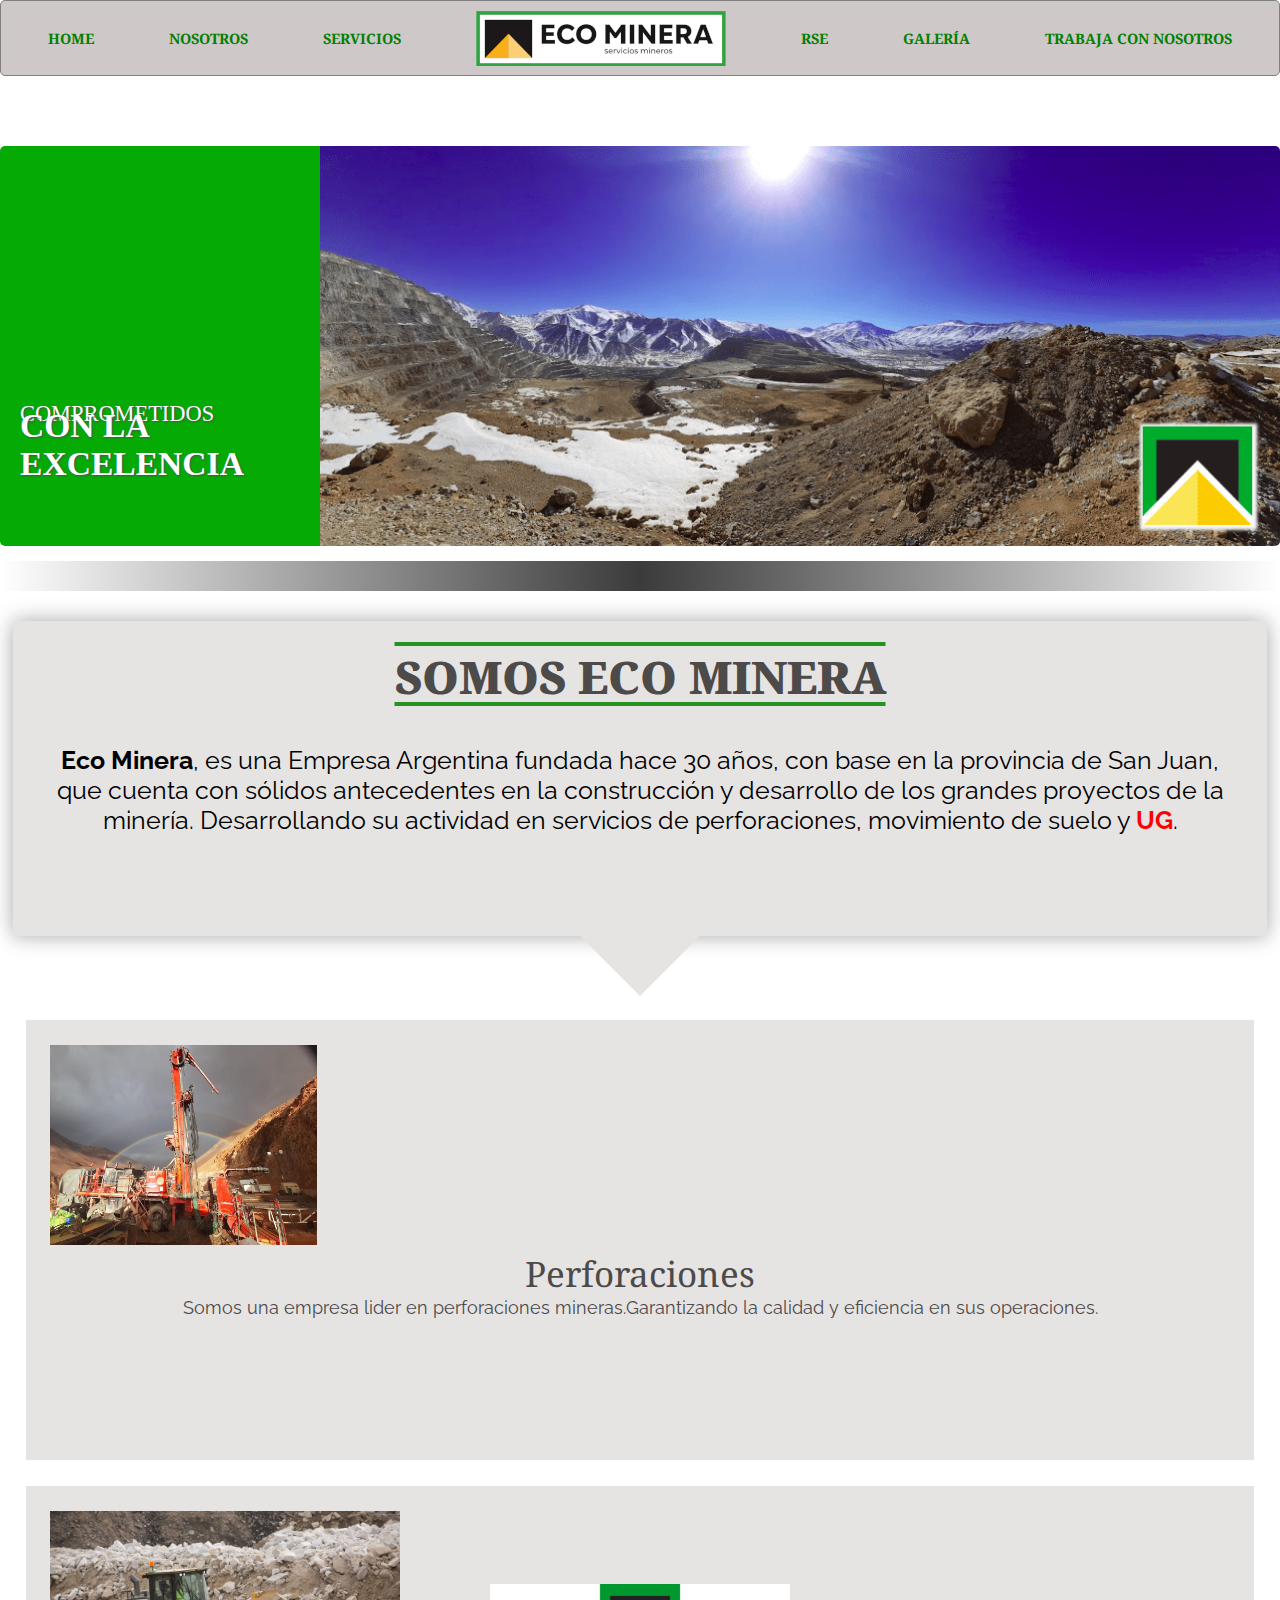
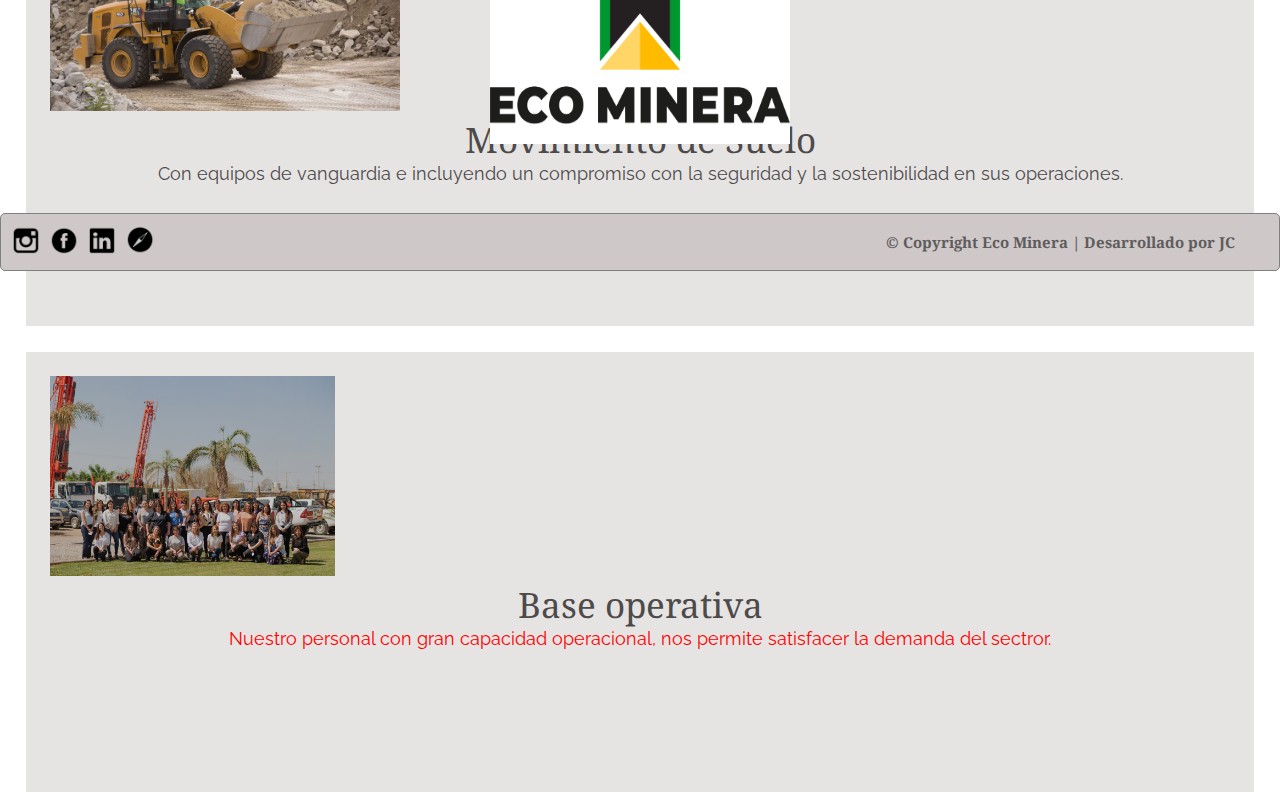
==== commit 30912469: "Eco Minera Versión 1.6 - Corrección Queries" ====
--- a/index.html
+++ b/index.html
@@ -110,10 +110,10 @@
           </div>
           <div class="col">
             <div class="card border-0">
-              <a href="pages/servicios.html#sec-equipamiento"><img src="./img/toyota-eco.jpg" class="card-img-top mh-100" alt="Nuestra Flota" style="height: 200px"></a>
+              <a href="pages/servicios.html#sec-equipamiento"><img src="./img/Grupal.jpg" class="card-img-top mh-100" alt="Nuestra Flota" style="height: 200px"></a>
               <div class="card-body">
-                <p class="card-title">Equipamiento</p>
-                <p class="card-text">Con una rotación permanente en su flota, nos permite garantizar nuestra capacidad y calidad operativa.</p>
+                <p class="card-title">Base operativa</p>
+                <p class="card-text"><font style="color: red;">Nuestro personal con gran capacidad operacional, nos permite satisfacer la demanda del sectror. </font></p>
               </div>
             </div>
           </div>    
--- a/css/style.css
+++ b/css/style.css
@@ -224,14 +224,13 @@
 }
 
 .somos-eco {
-  /* height: 420px; */
   padding-top: 8%;
   margin-top: 15px;
   text-align: center;
 }
 .somos-eco img {
   width: 300px;
-  height: 200px;
+  height: 160px;
   margin-bottom: 5%;
 }
 
@@ -355,7 +354,7 @@
 }
 .titulos-principales .separador {
   margin-top: 5px;
-  margin-bottom: 5px;
+  margin-bottom: 10px;
   border: 0;
   height: 10px;
   background-image: linear-gradient(to right, transparent, #3d3c3c, transparent);
@@ -387,6 +386,7 @@
 }
 .grid-servicios-contenedor .grid-servicios-img1 {
   grid-area: img1;
+  padding-top: 20px;
 }
 .grid-servicios-contenedor .grid-servicios-img1 .img-perfo-desktop {
   display: inline;
@@ -450,7 +450,7 @@
 }
 .titulos-principales .separador {
   margin-top: 5px;
-  margin-bottom: 5px;
+  margin-bottom: 20px;
   border: 0;
   height: 10px;
   background-image: linear-gradient(to right, transparent, #3d3c3c, transparent);
@@ -480,7 +480,7 @@
   margin: 10px;
   z-index: 1;
   position: absolute;
-  top: 60%;
+  top: 64%;
   box-shadow: 0px 0px 20px 0px rgba(0, 0, 0, 0.75);
 }
 .rse-contenedor .rse-texto-contenedor .texto-titulo-rse {
@@ -515,16 +515,15 @@
 .contenedor-carousel {
   max-width: 1044px;
   margin: 0 auto;
-  padding: 41px 20px;
-}
-
-.carousel {
+  padding: 34px 20px;
+}
+.contenedor-carousel .carousel {
   display: block;
   text-align: left;
   position: relative;
   margin-bottom: 22px;
 }
-.carousel > input {
+.contenedor-carousel .carousel > input {
   clip: rect(1px, 1px, 1px, 1px);
   clip-path: inset(50%);
   height: 1px;
@@ -534,68 +533,67 @@
   padding: 0;
   position: absolute;
 }
-.carousel > input:nth-of-type(10):checked ~ .carousel__slides .carousel__slide:first-of-type {
+.contenedor-carousel .carousel > input:nth-of-type(10):checked ~ .carousel__slides .carousel__slide:first-of-type {
   margin-left: -900%;
 }
-.carousel > input:nth-of-type(9):checked ~ .carousel__slides .carousel__slide:first-of-type {
+.contenedor-carousel .carousel > input:nth-of-type(9):checked ~ .carousel__slides .carousel__slide:first-of-type {
   margin-left: -800%;
 }
-.carousel > input:nth-of-type(8):checked ~ .carousel__slides .carousel__slide:first-of-type {
+.contenedor-carousel .carousel > input:nth-of-type(8):checked ~ .carousel__slides .carousel__slide:first-of-type {
   margin-left: -700%;
 }
-.carousel > input:nth-of-type(7):checked ~ .carousel__slides .carousel__slide:first-of-type {
+.contenedor-carousel .carousel > input:nth-of-type(7):checked ~ .carousel__slides .carousel__slide:first-of-type {
   margin-left: -600%;
 }
-.carousel > input:nth-of-type(6):checked ~ .carousel__slides .carousel__slide:first-of-type {
+.contenedor-carousel .carousel > input:nth-of-type(6):checked ~ .carousel__slides .carousel__slide:first-of-type {
   margin-left: -500%;
 }
-.carousel > input:nth-of-type(5):checked ~ .carousel__slides .carousel__slide:first-of-type {
+.contenedor-carousel .carousel > input:nth-of-type(5):checked ~ .carousel__slides .carousel__slide:first-of-type {
   margin-left: -400%;
 }
-.carousel > input:nth-of-type(4):checked ~ .carousel__slides .carousel__slide:first-of-type {
+.contenedor-carousel .carousel > input:nth-of-type(4):checked ~ .carousel__slides .carousel__slide:first-of-type {
   margin-left: -300%;
 }
-.carousel > input:nth-of-type(3):checked ~ .carousel__slides .carousel__slide:first-of-type {
+.contenedor-carousel .carousel > input:nth-of-type(3):checked ~ .carousel__slides .carousel__slide:first-of-type {
   margin-left: -200%;
 }
-.carousel > input:nth-of-type(2):checked ~ .carousel__slides .carousel__slide:first-of-type {
+.contenedor-carousel .carousel > input:nth-of-type(2):checked ~ .carousel__slides .carousel__slide:first-of-type {
   margin-left: -100%;
 }
-.carousel > input:nth-of-type(1):checked ~ .carousel__slides .carousel__slide:first-of-type {
+.contenedor-carousel .carousel > input:nth-of-type(1):checked ~ .carousel__slides .carousel__slide:first-of-type {
   margin-left: 0%;
 }
-.carousel > input:nth-of-type(1):checked ~ .carousel__thumbnails li:nth-of-type(1) {
+.contenedor-carousel .carousel > input:nth-of-type(1):checked ~ .carousel__thumbnails li:nth-of-type(1) {
   box-shadow: 0px 0px 0px 5px rgba(0, 0, 255, 0.5);
 }
-.carousel > input:nth-of-type(2):checked ~ .carousel__thumbnails li:nth-of-type(2) {
+.contenedor-carousel .carousel > input:nth-of-type(2):checked ~ .carousel__thumbnails li:nth-of-type(2) {
   box-shadow: 0px 0px 0px 5px rgba(0, 0, 255, 0.5);
 }
-.carousel > input:nth-of-type(3):checked ~ .carousel__thumbnails li:nth-of-type(3) {
+.contenedor-carousel .carousel > input:nth-of-type(3):checked ~ .carousel__thumbnails li:nth-of-type(3) {
   box-shadow: 0px 0px 0px 5px rgba(0, 0, 255, 0.5);
 }
-.carousel > input:nth-of-type(4):checked ~ .carousel__thumbnails li:nth-of-type(4) {
+.contenedor-carousel .carousel > input:nth-of-type(4):checked ~ .carousel__thumbnails li:nth-of-type(4) {
   box-shadow: 0px 0px 0px 5px rgba(0, 0, 255, 0.5);
 }
-.carousel > input:nth-of-type(5):checked ~ .carousel__thumbnails li:nth-of-type(5) {
+.contenedor-carousel .carousel > input:nth-of-type(5):checked ~ .carousel__thumbnails li:nth-of-type(5) {
   box-shadow: 0px 0px 0px 5px rgba(0, 0, 255, 0.5);
 }
-.carousel > input:nth-of-type(6):checked ~ .carousel__thumbnails li:nth-of-type(6) {
+.contenedor-carousel .carousel > input:nth-of-type(6):checked ~ .carousel__thumbnails li:nth-of-type(6) {
   box-shadow: 0px 0px 0px 5px rgba(0, 0, 255, 0.5);
 }
-.carousel > input:nth-of-type(7):checked ~ .carousel__thumbnails li:nth-of-type(3) {
+.contenedor-carousel .carousel > input:nth-of-type(7):checked ~ .carousel__thumbnails li:nth-of-type(3) {
   box-shadow: 0px 0px 0px 5px rgba(0, 0, 255, 0.5);
 }
-.carousel > input:nth-of-type(8):checked ~ .carousel__thumbnails li:nth-of-type(4) {
+.contenedor-carousel .carousel > input:nth-of-type(8):checked ~ .carousel__thumbnails li:nth-of-type(4) {
   box-shadow: 0px 0px 0px 5px rgba(0, 0, 255, 0.5);
 }
-.carousel > input:nth-of-type(9):checked ~ .carousel__thumbnails li:nth-of-type(5) {
+.contenedor-carousel .carousel > input:nth-of-type(9):checked ~ .carousel__thumbnails li:nth-of-type(5) {
   box-shadow: 0px 0px 0px 5px rgba(0, 0, 255, 0.5);
 }
-.carousel > input:nth-of-type(10):checked ~ .carousel__thumbnails li:nth-of-type(6) {
+.contenedor-carousel .carousel > input:nth-of-type(10):checked ~ .carousel__thumbnails li:nth-of-type(6) {
   box-shadow: 0px 0px 0px 5px rgba(0, 0, 255, 0.5);
 }
-
-.carousel__slides {
+.contenedor-carousel .carousel .carousel__slides {
   position: relative;
   z-index: 1;
   padding: 0;
@@ -605,8 +603,7 @@
   box-sizing: border-box;
   display: flex;
 }
-
-.carousel__slide {
+.contenedor-carousel .carousel .carousel__slides .carousel__slide {
   position: relative;
   display: block;
   flex: 1 0 100%;
@@ -617,21 +614,21 @@
   box-sizing: border-box;
   white-space: normal;
 }
-.carousel__slide figure {
+.contenedor-carousel .carousel .carousel__slides .carousel__slide figure {
   display: flex;
   margin: 0;
 }
-.carousel__slide .galeria {
+.contenedor-carousel .carousel .carousel__slides .carousel__slide .galeria {
   position: relative;
   width: 100%;
 }
-.carousel__slide .galeria:before {
+.contenedor-carousel .carousel .carousel__slides .carousel__slide .galeria:before {
   display: block;
   content: "";
   width: 100%;
   padding-top: 66.6666666667%;
 }
-.carousel__slide .galeria > img {
+.contenedor-carousel .carousel .carousel__slides .carousel__slide .galeria > img {
   position: absolute;
   top: 0;
   left: 0;
@@ -640,57 +637,53 @@
   width: 100%;
   height: 100%;
 }
-.carousel__slide img {
+.contenedor-carousel .carousel .carousel__slides .carousel__slide img {
   display: block;
   flex: 1 1 auto;
   object-fit: cover;
 }
-.carousel__slide figcaption {
+.contenedor-carousel .carousel .carousel__slides .carousel__slide figcaption {
   align-self: flex-end;
   padding: 20px 20px 0 20px;
   flex: 0 0 auto;
   width: 25%;
   min-width: 150px;
 }
-.carousel__slide figcaption .credit {
+.contenedor-carousel .carousel .carousel__slides .carousel__slide figcaption .credit {
   margin-top: 1rem;
   color: rgba(0, 0, 0, 0.5);
   display: block;
 }
-.carousel__slide figcaption .credit img {
+.contenedor-carousel .carousel .carousel__slides .carousel__slide figcaption .credit img {
   width: 100%;
 }
-.carousel__slide figcaption.scrollable {
+.contenedor-carousel .carousel .carousel__slides .carousel__slide figcaption.scrollable {
   overflow-y: scroll;
 }
-
-.carousel__thumbnails {
+.contenedor-carousel .carousel__thumbnails {
   list-style: none;
   padding: 0;
   margin: 0;
   display: flex;
-  margin: 0 -10px;
-}
-.carousel__slides + .carousel__thumbnails {
-  margin-top: 20px;
-}
-.carousel__thumbnails li {
+  margin: 20px -10px;
+}
+.contenedor-carousel .carousel__thumbnails li {
   flex: 1 1 auto;
   max-width: calc(16.6666666667% - 20px);
   margin: 0 10px;
   transition: all 300ms ease-in-out;
 }
-.carousel__thumbnails label {
+.contenedor-carousel .carousel__thumbnails label {
   display: block;
   position: relative;
 }
-.carousel__thumbnails label:before {
+.contenedor-carousel .carousel__thumbnails label:before {
   display: block;
   content: "";
   width: 100%;
   padding-top: 100%;
 }
-.carousel__thumbnails label > img {
+.contenedor-carousel .carousel__thumbnails label > img {
   position: absolute;
   top: 0;
   left: 0;
@@ -699,14 +692,14 @@
   width: 100%;
   height: 100%;
 }
-.carousel__thumbnails label:hover, .carousel__thumbnails label:focus {
+.contenedor-carousel .carousel__thumbnails label:hover, .contenedor-carousel .carousel__thumbnails label:focus {
   cursor: pointer;
 }
-.carousel__thumbnails label:hover img, .carousel__thumbnails label:focus img {
+.contenedor-carousel .carousel__thumbnails label:hover img, .contenedor-carousel .carousel__thumbnails label:focus img {
   box-shadow: 0px 0px 0px 1px rgba(0, 0, 0, 0.25);
   transition: all 300ms ease-in-out;
 }
-.carousel__thumbnails img {
+.contenedor-carousel .carousel__thumbnails img {
   display: block;
   width: 100%;
   height: 100%;
@@ -779,13 +772,8 @@
 .trabaja-contenedor .form-contenedor .trabaja-form li {
   list-style-type: none;
 }
-.trabaja-contenedor .form-contenedor .trabaja-form li p {
-  padding: 1%;
-  margin: 0;
-}
-.trabaja-contenedor .form-contenedor .trabaja-form li p input {
-  width: 60%;
-  height: 35px;
+.trabaja-contenedor .form-contenedor .trabaja-form li .mb-3 {
+  width: 80%;
 }
 
 /* Celulares menos de 500px */
@@ -823,47 +811,64 @@
   .separador {
     height: 20px;
   }
-  .quienes-somos .titulo-quienes a {
+  .quienes-somos .triangle {
+    height: 45vh;
+  }
+  .quienes-somos .triangle::before {
+    transform: translateX(-50%) translateY(70%);
+  }
+  .quienes-somos .triangle .titulo-quienes a {
     font-size: 30px;
   }
-  .quienes-somos .texto-quienes {
+  .quienes-somos .triangle .texto-quienes {
     font-size: 17px;
     padding: 2%;
   }
-  .green-block {
+  .white-block {
     height: 1090px;
-  }
-  .green-block .texto-servicios {
+    padding-top: 100px;
+  }
+  .white-block .texto-servicios {
     text-align: center;
     font-size: 35px;
   }
-  .green-block .row {
+  .white-block .row {
     margin: 0;
     justify-content: center;
   }
-  .green-block .row .card-body {
+  .white-block .row .col {
+    margin: 4%;
+  }
+  .white-block .row .col .card-body {
     margin-bottom: 0;
   }
-  .green-block .row .card-body .card-title {
+  .white-block .row .col .card-body .card-title {
     font-size: 28px;
     font-family: "Raleway", serif;
     text-align: center;
     font-weight: bold;
   }
-  .green-block .row .card-body .card-text {
+  .white-block .row .col .card-body .card-text {
     display: none;
   }
   /*-Sección Somos Eco-*/
-  .somos-ecominera img {
+  .somos-eco img {
     width: 230px;
     height: 120px;
     margin-bottom: 2%;
   }
-  .somos-ecominera p {
+  .somos-eco p {
     font-size: 18px;
     padding: 2%;
   }
   /*--------------Pagina Nosotros Query-----------*/
+  .titulos-principales .separador {
+    margin-top: 5px;
+    margin-bottom: 0px;
+    border: 0;
+    height: 10px;
+    background-image: linear-gradient(to right, transparent, #3d3c3c, transparent);
+  }
   .grid-nosotros-contenedor {
     display: block;
   }
@@ -904,8 +909,16 @@
     font-size: 20px;
   }
   /*-------------Pagina Servicios Query-----------*/
+  .titulos-principales .separador {
+    margin-top: 5px;
+    margin-bottom: 0px;
+    border: 0;
+    height: 10px;
+    background-image: linear-gradient(to right, transparent, #3d3c3c, transparent);
+  }
   .grid-servicios-contenedor {
     display: block;
+    padding-top: 0px;
   }
   .grid-servicios-contenedor img {
     width: 99%;
@@ -952,7 +965,58 @@
   .grid-servicios-contenedor .grid-texto-equipamiento .texto-servicio-equipamiento {
     font-size: 16px;
   }
+  /*-------------Pagina RSE Query----------*/
+  .titulos-principales h1 {
+    font-size: 22px;
+  }
+  .rse-contenedor {
+    flex-direction: row;
+    height: 1200px;
+  }
+  .rse-contenedor .imagen-rse img {
+    position: relative;
+    width: 100%;
+    height: 230px;
+    margin-top: 15px;
+  }
+  .rse-contenedor .rse-texto-contenedor {
+    width: 95%;
+    height: 900px;
+    top: 65%;
+  }
+  .rse-contenedor .rse-texto-contenedor .texto-titulo-rse {
+    font-size: 18px;
+  }
+  .rse-contenedor .rse-texto-contenedor .texto-rse {
+    font-size: 14px;
+  }
+  /*----------Pagina Galeria Query---------*/
+  .titulos-principales .texto-galeria {
+    font-size: 16px;
+  }
+  .titulos-principales .separador {
+    margin-top: 0;
+  }
+  .contenedor-carousel {
+    padding: 10px;
+  }
+  .contenedor-carousel .carousel .carousel__slides .carousel__slide figcaption {
+    align-self: flex-end;
+    padding: 0;
+    flex: 0 0 auto;
+    width: 0%;
+    min-width: 0;
+  }
   /*-------------Pagina Trabaja Query------------*/
+  .titulos-principales .texto-trabaja {
+    font-size: 18px;
+  }
+  .titulos-principales .separador {
+    margin-top: 5px;
+    border: 0;
+    height: 10px;
+    background-image: linear-gradient(to right, transparent, #3d3c3c, transparent);
+  }
   .trabaja-contenedor {
     flex-direction: column;
     margin: 0;
@@ -961,7 +1025,8 @@
   .trabaja-contenedor .imagen-contenedor {
     display: block;
     width: 100%;
-    margin-top: 70px;
+    object-fit: contain;
+    margin-top: 10px;
   }
   .trabaja-contenedor .imagen-contenedor .imagen-trabaja {
     height: 250px;
@@ -971,7 +1036,8 @@
   .trabaja-contenedor .separador {
     display: block;
     height: 15px;
-    margin-top: 15px;
+    margin-top: 10px;
+    margin-bottom: 0;
   }
   .trabaja-contenedor .form-contenedor {
     position: relative;
@@ -980,43 +1046,16 @@
     left: 0;
     height: 100%;
   }
-  /*-------------Pagina RSE Query----------*/
-  .titulos-principales h1 {
-    font-size: 22px;
-  }
-  .rse-contenedor {
-    flex-direction: row;
-    height: 1510px;
-  }
-  .rse-contenedor .imagen-rse img {
-    position: relative;
-    width: 100%;
-    height: 230px;
-    margin-top: 15px;
-  }
-  .rse-contenedor .rse-texto-contenedor {
-    width: 95%;
-    height: 1270px;
-    top: 50%;
-  }
-  .rse-contenedor .rse-texto-contenedor .texto-titulo-rse {
-    font-size: 18px;
-  }
-  .rse-contenedor .rse-texto-contenedor .texto-rse {
-    font-size: 14px;
-  }
-  /*----------Pagina Galeria Query---------*/
-  .titulos-principales .texto-galeria {
-    font-size: 16px;
-  }
-  .galeria-eco {
-    margin-bottom: 10px;
-  }
-  .galeria-eco .carousel {
-    height: 400px;
-  }
-  .galeria-eco .carousel .carousel-inner > .carousel-item > img {
-    height: 36vh;
+  .trabaja-contenedor .form-contenedor .pregunta-formm .trabaja-form li {
+    list-style-type: none;
+  }
+  .trabaja-contenedor .form-contenedor .pregunta-formm .trabaja-form li p {
+    padding: 0;
+    margin: 0;
+  }
+  .trabaja-contenedor .form-contenedor .pregunta-formm .trabaja-form li p input {
+    width: 60%;
+    height: 35px;
   }
   /*------------- Pagina Contactanos Query----------*/
   .donde-estamos-contenedor {
@@ -1072,38 +1111,61 @@
   .separador {
     height: 10px;
   }
-  .quienes-somos .titulo-quienes a {
-    font-size: 32px;
-  }
-  .quienes-somos .texto-quienes {
-    font-size: 18px;
-  }
-  .green-block {
+  .quienes-somos .triangle {
+    height: 45vh;
+  }
+  .quienes-somos .triangle::before {
+    transform: translateX(-50%) translateY(70%);
+  }
+  .quienes-somos .triangle .titulo-quienes a {
+    font-size: 30px;
+  }
+  .quienes-somos .triangle .texto-quienes {
+    font-size: 17px;
+    padding: 2%;
+  }
+  .white-block {
     height: 1340px;
-  }
-  .green-block .texto-servicios {
+    padding-top: 100px;
+  }
+  .white-block .texto-servicios {
     font-size: 38px;
   }
-  .green-block .row {
-    align-items: center;
-  }
-  .green-block .row .card-body {
+  .white-block .row {
+    justify-content: center;
+  }
+  .white-block .row .col {
+    margin: 4%;
+  }
+  .white-block .row .col .card-body {
     margin-bottom: 0;
   }
-  .green-block .row .card-body .card-text {
+  .white-block .row .col .card-body .card-text {
     font-size: 20px;
     font-family: "Raleway", serif;
     text-align: center;
   }
   /*-Sección Somos Eco-*/
-  .somos-ecominera img {
-    width: 180px;
-    height: 120px;
-  }
-  .somos-ecominera p {
+  .somos-eco {
+    padding-top: 20%;
+  }
+  .somos-eco img {
+    width: 210px;
+    height: 150px;
+    margin-bottom: 0%;
+  }
+  .somos-eco p {
     font-size: 18px;
+    padding: 2%;
   }
   /*------------Pagina Nosotros Query-----------*/
+  .titulos-principales .separador {
+    margin-top: 5px;
+    margin-bottom: 0px;
+    border: 0;
+    height: 10px;
+    background-image: linear-gradient(to right, transparent, #3d3c3c, transparent);
+  }
   .grid-nosotros-contenedor {
     display: block;
   }
@@ -1113,6 +1175,9 @@
     box-shadow: 0px 0px 5px 0px rgba(0, 0, 0, 0.75);
     margin: 2px;
   }
+  .grid-nosotros-contenedor p {
+    font-size: 16px;
+  }
   .grid-nosotros-contenedor .grid-imagen1 .imagen-desktop {
     display: none;
   }
@@ -1141,8 +1206,16 @@
     font-size: 20px;
   }
   /*------------Pagina Servicios Query-----------*/
+  .titulos-principales .separador {
+    margin-top: 5px;
+    margin-bottom: 0px;
+    border: 0;
+    height: 10px;
+    background-image: linear-gradient(to right, transparent, #3d3c3c, transparent);
+  }
   .grid-servicios-contenedor {
     display: block;
+    padding-top: 0px;
   }
   .grid-servicios-contenedor img {
     width: 99%;
@@ -1195,6 +1268,9 @@
     font-size: 16px;
   }
   /*-------------Pagina RSE Query----------*/
+  .titulos-principales h1 {
+    font-size: 22px;
+  }
   .rse-contenedor {
     flex-direction: row;
     height: 1200px;
@@ -1207,7 +1283,7 @@
   }
   .rse-contenedor .rse-texto-contenedor {
     width: 95%;
-    height: 960px;
+    height: 900px;
     top: 65%;
   }
   .rse-contenedor .rse-texto-contenedor .texto-titulo-rse {
@@ -1220,16 +1296,29 @@
   .titulos-principales .texto-galeria {
     font-size: 16px;
   }
-  .galeria-eco {
-    margin-bottom: 10px;
-  }
-  .galeria-eco .carousel {
-    height: 400px;
-  }
-  .galeria-eco .carousel .carousel-inner > .carousel-item > img {
-    height: 50vh;
+  .titulos-principales .separador {
+    margin-top: 0;
+  }
+  .contenedor-carousel {
+    padding: 10px;
+  }
+  .contenedor-carousel .carousel .carousel__slides .carousel__slide figcaption {
+    align-self: flex-end;
+    padding: 0;
+    flex: 0 0 auto;
+    width: 0%;
+    min-width: 0;
   }
   /*----------Pagina Trabaja Query ----------*/
+  .titulos-principales .texto-trabaja {
+    font-size: 18px;
+  }
+  .titulos-principales .separador {
+    margin-top: 5px;
+    border: 0;
+    height: 10px;
+    background-image: linear-gradient(to right, transparent, #3d3c3c, transparent);
+  }
   .trabaja-contenedor {
     flex-direction: column;
     margin: 0;
@@ -1238,7 +1327,8 @@
   .trabaja-contenedor .imagen-contenedor {
     display: block;
     width: 100%;
-    margin-top: 80px;
+    object-fit: contain;
+    margin-top: 10px;
   }
   .trabaja-contenedor .imagen-contenedor .imagen-trabaja {
     height: 250px;
@@ -1247,15 +1337,27 @@
   }
   .trabaja-contenedor .separador {
     display: block;
-    margin-top: 20px;
     height: 15px;
+    margin-top: 10px;
+    margin-bottom: 0;
   }
   .trabaja-contenedor .form-contenedor {
     position: relative;
     width: 100%;
     top: 0;
     left: 0;
-    height: 380px;
+    height: 100%;
+  }
+  .trabaja-contenedor .form-contenedor .pregunta-formm .trabaja-form li {
+    list-style-type: none;
+  }
+  .trabaja-contenedor .form-contenedor .pregunta-formm .trabaja-form li p {
+    padding: 0;
+    margin: 0;
+  }
+  .trabaja-contenedor .form-contenedor .pregunta-formm .trabaja-form li p input {
+    width: 60%;
+    height: 35px;
   }
   /*------------Pagina Contactanos Query----------*/
   .donde-estamos-contenedor {
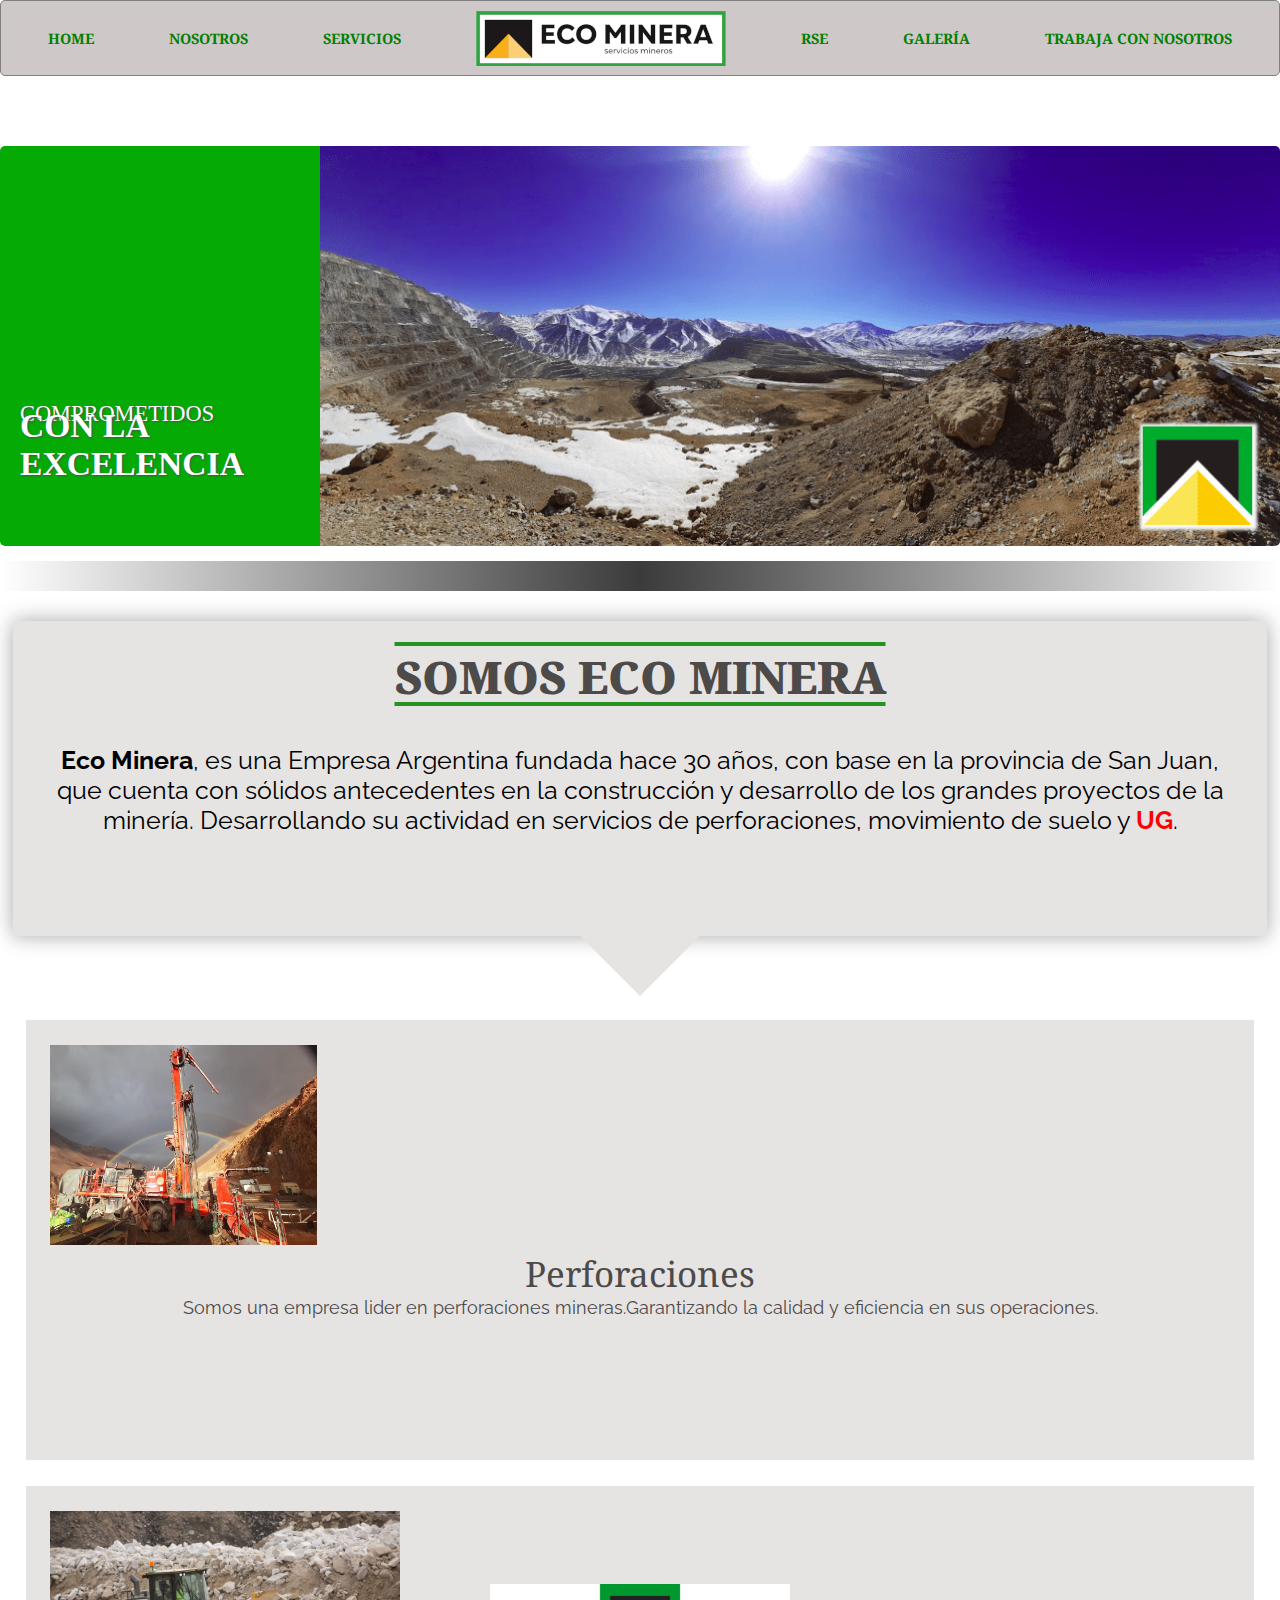
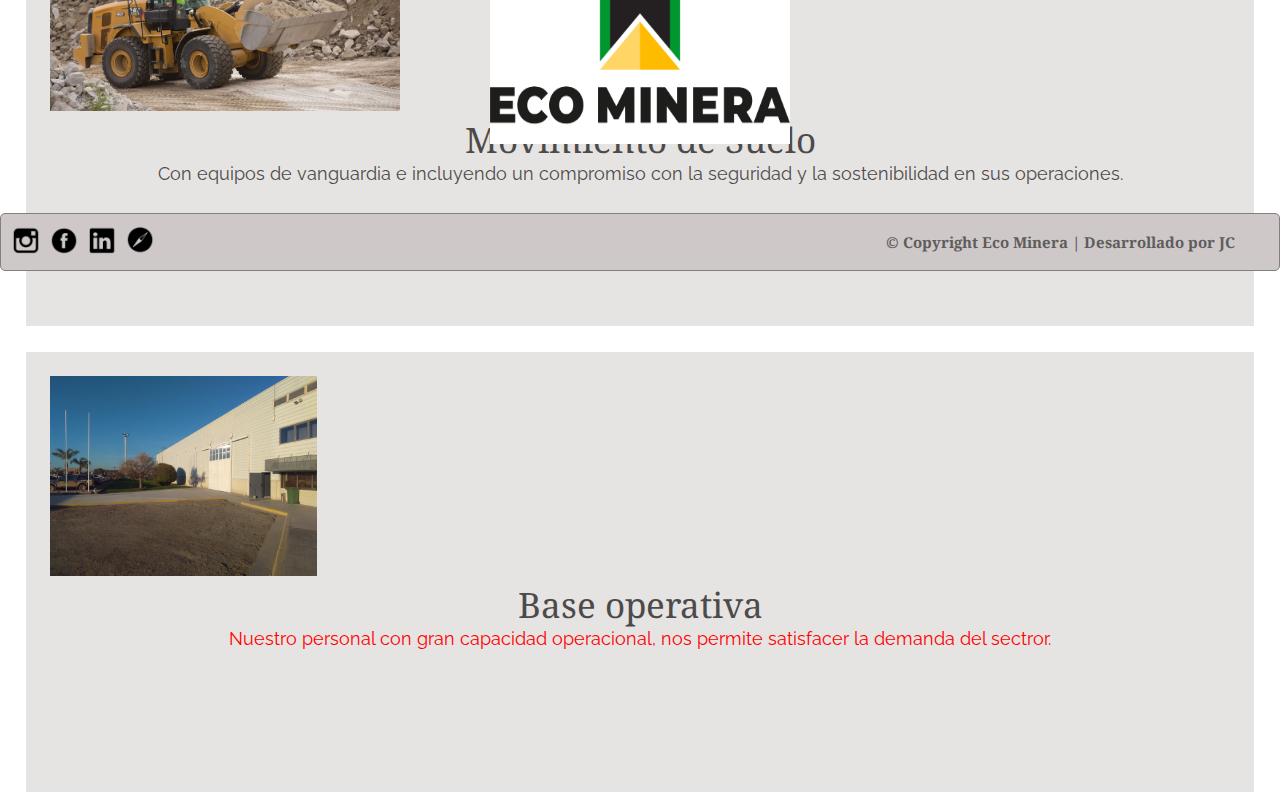
==== commit 0a00dcde: "Eco Minera Versión 1.6.1 - Modificacion Imagenes Varias" ====
--- a/index.html
+++ b/index.html
@@ -110,7 +110,7 @@
           </div>
           <div class="col">
             <div class="card border-0">
-              <a href="pages/servicios.html#sec-equipamiento"><img src="./img/Grupal.jpg" class="card-img-top mh-100" alt="Nuestra Flota" style="height: 200px"></a>
+              <a href="pages/servicios.html#sec-equipamiento"><img src="./img/baseoperativa.jpg" class="card-img-top mh-100" alt="Nuestra Flota" style="height: 200px"></a>
               <div class="card-body">
                 <p class="card-title">Base operativa</p>
                 <p class="card-text"><font style="color: red;">Nuestro personal con gran capacidad operacional, nos permite satisfacer la demanda del sectror. </font></p>
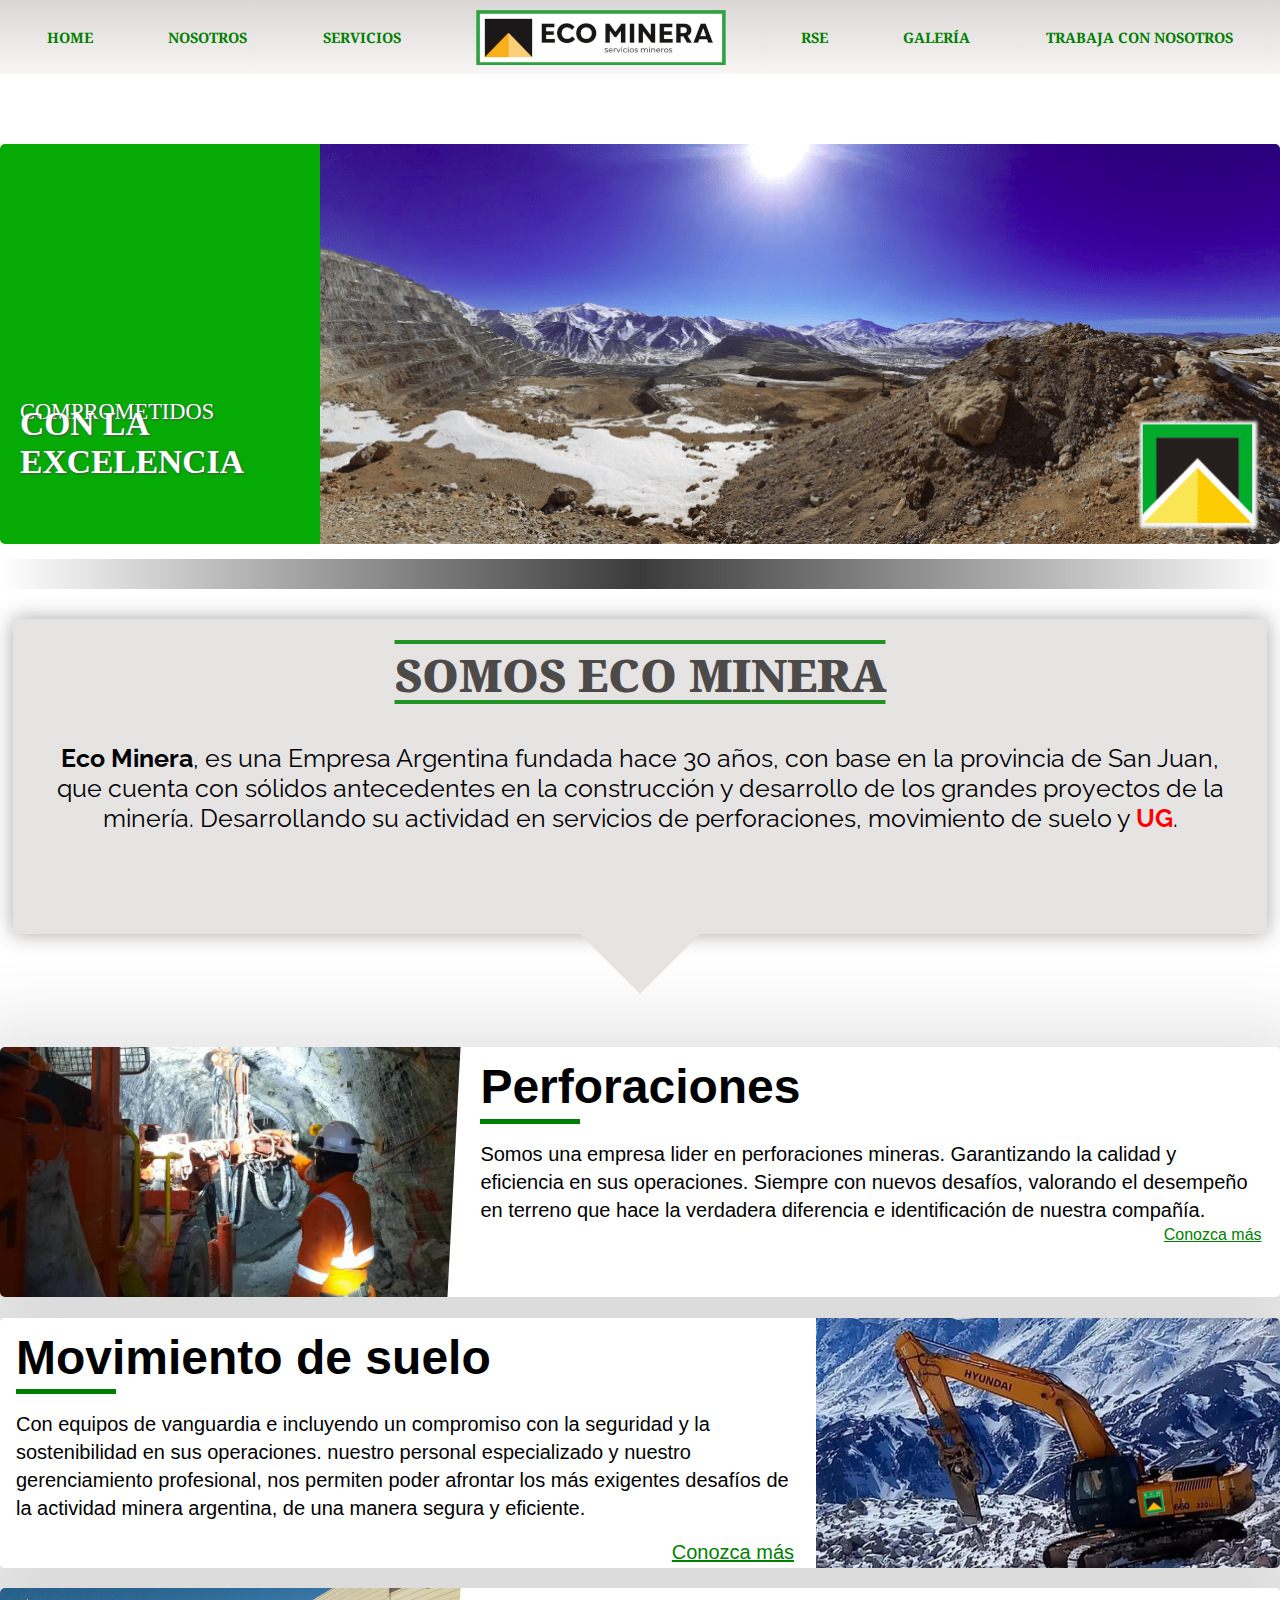
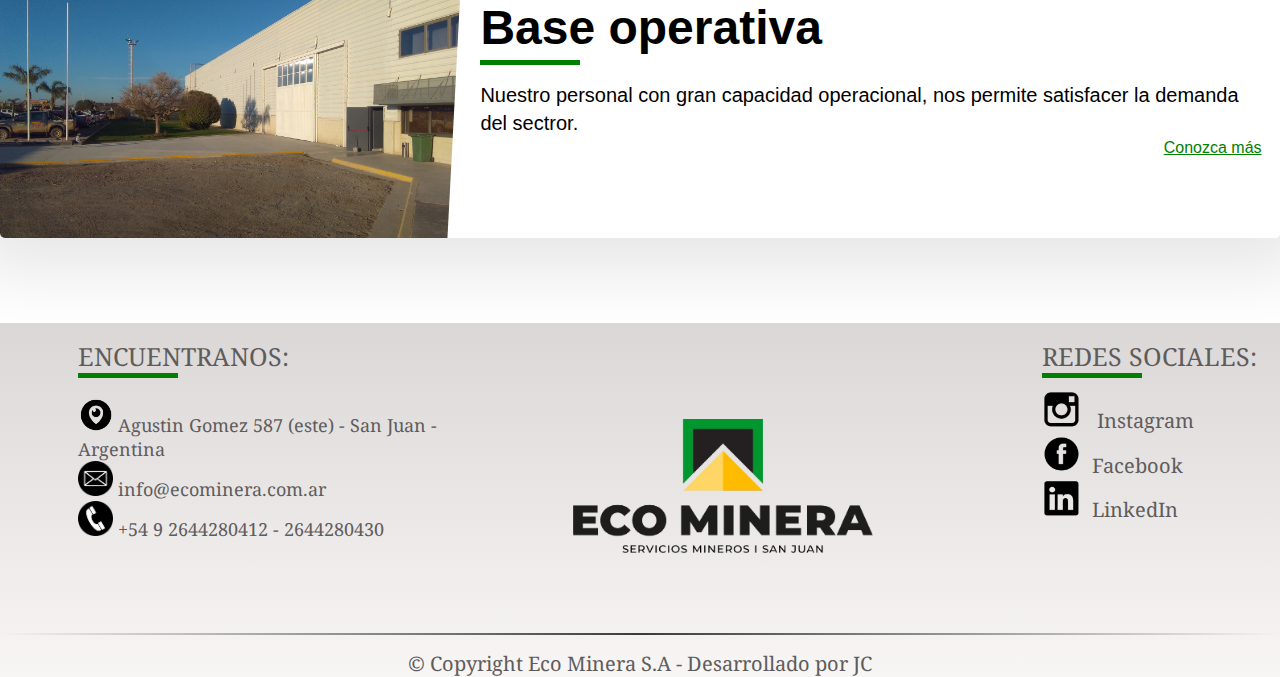
==== commit 4f57c3e9: "Eco Minera Versión 1.2 - Index nuevo + queries" ====
--- a/index.html
+++ b/index.html
@@ -84,62 +84,80 @@
     </section>
     <!-- Bloque Servicios -->
     <section class="servicios">
-      
-      <!-- <div class="gradiente-superior"></div> -->
-      <div class="white-block">
-        <!-- <p class="texto-servicios">SERVICIOS</p> -->
-        
-        <div class="row row-cols-1 row-cols-md-4 g-1 m-2 mt-0 justify-content-md-center ">
-          <div class="col">
-            <div class="card  border-0">
-              <a href="pages/servicios.html#sec-perforaciones"><img src="./img/perforadora.jpg" class="card-img-top" alt="Servicio de Perforaciones" style="height: 200px"></a>
-              <div class="card-body">
-                <p class="card-title">Perforaciones</p>
-                <p class="card-text">Somos una empresa lider en perforaciones mineras.Garantizando la calidad y eficiencia en sus operaciones.</p>
-              </div>
-            </div>
-          </div> 
-          <div class="col">
-            <div class="card border-0">
-              <a href="pages/servicios.html#sec-movimiento"><img src="./img/cat.jpeg" class="card-img-top" alt="Movimiento de Suelo" style="height: 200px"></a>
-              <div class="card-body">
-                <p class="card-title">Movimiento de Suelo</p>
-                <p class="card-text">Con equipos de vanguardia e incluyendo un compromiso con la seguridad y la sostenibilidad en sus operaciones.</p>
-              </div>
-            </div>
+      <div class="blog-card">
+        <div class="meta">
+          <div class="photo" style="background-image: url(./img/perfosubterranea.jpeg)">
           </div>
-          <div class="col">
-            <div class="card border-0">
-              <a href="pages/servicios.html#sec-equipamiento"><img src="./img/baseoperativa.jpg" class="card-img-top mh-100" alt="Nuestra Flota" style="height: 200px"></a>
-              <div class="card-body">
-                <p class="card-title">Base operativa</p>
-                <p class="card-text"><font style="color: red;">Nuestro personal con gran capacidad operacional, nos permite satisfacer la demanda del sectror. </font></p>
-              </div>
-            </div>
-          </div>    
         </div>
-        
-      </div> 
+        <div class="description">
+          <h2>Perforaciones</h2>
+          <div class="v-line"></div>
+          <p class="texto-perfo"> Somos una empresa lider en perforaciones mineras. Garantizando la calidad y eficiencia en sus operaciones. Siempre con nuevos desafíos, valorando el desempeño en terreno que hace la verdadera diferencia e identificación de nuestra compañía.</p>
+          <p class="read-more">
+            <a href="pages/servicios.html#sec-perforaciones">Conozca más</a>
+          </p>
+        </div>
+      </div>
+      <div class="blog-card alt">
+        <div class="meta">
+          <div class="photo" style="background-image: url(./img/movimientodesuelo.jpeg)"></div>
+        </div>
+        <div class="description">
+          <h2>Movimiento de suelo</h2>
+          <div class="v-line"></div>
+          <p class="texto-ms">Con equipos de vanguardia e incluyendo un compromiso con la seguridad y la sostenibilidad en sus operaciones. nuestro personal especializado y nuestro gerenciamiento profesional, nos permiten poder afrontar los más exigentes desafíos de la actividad minera argentina, de una manera segura y eficiente.</p>
+          <p class="read-more">
+            <a href="pages/servicios.html#sec-movimientodesuelo">Conozca más</a>
+          </p>
+        </div>
+      </div>
+      <div class="blog-card">
+        <div class="meta">
+          <div class="photo" style="background-image: url(./img/baseoperativa.jpg)">
+          </div>
+        </div>
+        <div class="description">
+          <h2>Base operativa</h2>
+          <div class="v-line"></div>
+          <p class="texto-perfo"> Nuestro personal con gran capacidad operacional, nos permite satisfacer la demanda del sectror.</p>
+          <p class="read-more">
+            <a href="pages/servicios.html#sec-base">Conozca más</a>
+          </p>
+        </div>
+      </div>
     </section>  
-     <!-- Bloque Somos Eco Minera -->  
-      <section class="somos-eco">  
-        <!-- <a href="pages/prueba.html"><img src="./img/EcoMineraLogo.png" alt="Logo Eco Minera"></img></a> -->
-        <img src="./img/EcoMineraLogo.png" alt="Logo Eco Minera"></img> 
-      <!-- <img src="./img/EcoLogoNuevo.png" alt="Logo Eco Minera"><a href="index.html"></a></img>   
-      <h2 class="somos-eco">SOMOS ECO MINERA</h2>
-      <p>En <strong>Eco Minera</strong> creemos firmemente que es nuestra responsabilidad comprometernos con la participación y el desarrollo social y económico de las comunidades en las que estamos presentes, y brindar nuestro apoyo a las mismas.</p> -->
-    </section>
   </main>
     <!-- pie de pagina-->
-    <footer>
-         
-     <a href="https://instagram.com/eco.minera?igshid=OGQ5ZDc2ODk2ZA=="><img src="./img/instagram.png" alt="Instagram"></a>
-     <a href="index.html"><img src="./img/facebook.png" alt="Facebook"></a>          
-     <a href="https://www.linkedin.com/company/eco-minera/?lipi=urn%3Ali%3Apage%3Ad_flagship3_search_srp_all%3BwbttG6iSQvmsQA8%2Fjkv8Zw%3D%3D"><img src="./img/linkedin.png" alt="LinkedIn"></a>
-     <a href="pages/contacto.html"><img src="./img/brujula.png" alt="Ubicacion"></a>
-     <p>© Copyright Eco Minera  |  Desarrollado por JC</p>
+  <footer>
+    <section class="findus">
+      <div class="encuentranos">
+        <p class="tituloFooter">ENCUENTRANOS:</p>
+        <div class="v-line"></div>
+        <div class="contactos">
+          <p><img src="./img/donde.png" alt="Ubicacion" > Agustin Gomez 587 (este) - San Juan - Argentina</p>
+          <p><img src="./img/email.png" alt="mail" > info@ecominera.com.ar</p>
+          <p><img src="./img/phone.png" alt="phone" > +54 9 2644280412 - 2644280430</p>
+        </div>
+      </div>
+      <div class="logoFooter">
+          <img src="./img/EcoMineraLogoTransparente.png" alt="">  
+      </div>
+      <div class="siguenos">
+        <p class="tituloFooter">REDES SOCIALES:</p>
+        <div class="v-line"></div>
+        <div class="socialmedia">
+          <a href="https://instagram.com/eco.minera?igshid=OGQ5ZDc2ODk2ZA=="><p><img src="./img/instagram.png" alt="Instagram"> Instagram</p></a>
+          <a href="./index.html"><p><img src="./img/facebook.png" alt="Facebook">Facebook</p></a>          
+          <a href="https://www.linkedin.com/company/eco-minera/?lipi=urn%3Ali%3Apage%3Ad_flagship3_search_srp_all%3BwbttG6iSQvmsQA8%2Fjkv8Zw%3D%3D"><p><img src="./img/linkedin.png" alt="LinkedIn">LinkedIn</p></a>
+        </div>
+      </div>
+    </section>
+    <section class="copyright"> 
+       <hr class="separador-footer"></hr>
+       <p>© Copyright Eco Minera S.A - Desarrollado por JC</p> 
+    </section>
  
- </footer>
+  </footer>  
     <script src="https://cdn.jsdelivr.net/npm/bootstrap@5.3.2/dist/js/bootstrap.bundle.min.js" integrity="sha384-C6RzsynM9kWDrMNeT87bh95OGNyZPhcTNXj1NW7RuBCsyN/o0jlpcV8Qyq46cDfL" crossorigin="anonymous"></script>
   </body>
 </html>--- a/css/style.css
+++ b/css/style.css
@@ -30,19 +30,13 @@
 /*------------- Header ---------------*/
 header .menu-desktop {
   padding: 0.6rem;
-  background-color: #cec8c8;
+  background-image: linear-gradient(to bottom, rgb(219, 215, 215), rgb(248, 245, 245));
   /* visualización horizontalmente los items */
   display: flex;
   /* alinea horizontalmente los items */
   justify-content: space-around;
   /*alinea vertical los items */
   align-items: center;
-  border-radius: 5px;
-  border: gray solid 1px;
-  /*dejamos fijo el header a medida que scrolleamos*/
-  /* position: sticky;
-  top: 0;
-  z-index: 1; */
 }
 header .menu-desktop a {
   color: green;
@@ -70,23 +64,88 @@
 
 /* -------------- Footer --------------*/
 footer {
-  display: flex;
-  align-items: center;
-  background-color: #cec8c8;
-  border-radius: 5px;
-  border: gray solid 1px;
-  padding: 0.4rem;
-}
-footer img {
-  width: 28px;
-  margin: 5px;
-}
-footer p {
+  background-image: linear-gradient(to bottom, rgb(219, 215, 215), rgb(248, 245, 245));
+}
+footer .findus {
+  display: flex;
+  flex-direction: column;
+  flex-wrap: wrap;
+  align-content: normal;
+  padding: 1rem;
+  height: 300px;
+}
+footer .findus .encuentranos {
+  padding-left: 5%;
+  width: 450px;
+}
+footer .findus .encuentranos .tituloFooter {
+  font-size: 25px;
   color: rgb(95, 92, 92);
-  font-weight: bolder;
-  font-size: 15px;
-  width: 85%;
-  text-align: right;
+}
+footer .findus .encuentranos .v-line {
+  border-bottom: thick solid green;
+  width: 100px;
+  padding-left: 3%;
+}
+footer .findus .encuentranos .contactos {
+  padding-top: 5%;
+}
+footer .findus .encuentranos .contactos p {
+  color: rgb(95, 92, 92);
+  font-size: 18px;
+  text-align: left;
+}
+footer .findus .encuentranos .contactos p img {
+  width: 35px;
+}
+footer .findus .logoFooter {
+  padding-left: 8%;
+}
+footer .findus .logoFooter img {
+  width: 300px;
+  padding-top: 80px;
+}
+footer .findus .siguenos {
+  padding-left: 13%;
+}
+footer .findus .siguenos .tituloFooter {
+  font-size: 25px;
+  color: rgb(95, 92, 92);
+}
+footer .findus .siguenos .v-line {
+  border-bottom: thick solid green;
+  width: 100px;
+  padding-left: 3%;
+}
+footer .findus .siguenos .socialmedia {
+  padding-top: 5%;
+}
+footer .findus .siguenos .socialmedia a {
+  color: rgb(95, 92, 92);
+  text-decoration: none;
+}
+footer .findus .siguenos .socialmedia a p {
+  color: rgb(95, 92, 92);
+  font-size: 20px;
+  text-align: left;
+}
+footer .findus .siguenos .socialmedia a p img {
+  padding-right: 5%;
+  width: 50px;
+}
+footer .copyright {
+  text-align: center;
+}
+footer .copyright .separador-footer {
+  margin-top: 10px;
+  margin-bottom: 15px;
+  border: 0;
+  height: 2px;
+  background-image: linear-gradient(to right, transparent, #3b3b3b, transparent);
+}
+footer .copyright p {
+  color: rgb(95, 92, 92);
+  font-size: 20px;
 }
 
 .grid-banner-contenedor {
@@ -188,50 +247,112 @@
   margin: 2%;
 }
 
-.white-block {
-  padding-top: 10%;
-  background-color: white;
-  height: 600px;
-  /*-Card Servicios-*/
-}
-.white-block .col {
-  margin: 2%;
-}
-.white-block .col .card {
-  background-color: #e6e3e3;
-  padding: 2%;
-}
-.white-block .col .card:hover {
-  -webkit-transform: scale(0.9);
-  -moz-transform: scale(0.9);
-  -o-transform: scale(0.9);
-  -ms-transform: scale(0.9);
-  transform: scale(0.9);
-}
-.white-block .col .card .card-body {
-  margin-bottom: 10%;
-}
-.white-block .col .card .card-body .card-title {
-  font-size: 35px;
-  color: #4d4a4a;
-  text-align: center;
-}
-.white-block .col .card .card-body .card-text {
-  font-size: 18px;
-  font-family: "Raleway", serif;
-  text-align: center;
-  color: #4d4a4a;
-}
-
-.somos-eco {
-  padding-top: 8%;
-  margin-top: 15px;
-  text-align: center;
-}
-.somos-eco img {
-  width: 300px;
-  height: 160px;
-  margin-bottom: 5%;
+.servicios {
+  padding-top: 13%;
+  padding-bottom: 5%;
+}
+.servicios .blog-card {
+  display: flex;
+  margin: 1rem auto;
+  box-shadow: 0 3px 70px 30px rgba(0, 0, 0, 0.1);
+  margin-bottom: 1.6%;
+  background: #fff;
+  line-height: 1.4;
+  font-family: sans-serif;
+  border-radius: 5px;
+  overflow: hidden;
+  height: 250px;
+  max-width: 1700px;
+}
+.servicios .blog-card a {
+  color: inherit;
+}
+.servicios .blog-card a:hover {
+  color: green;
+}
+.servicios .blog-card:hover .photo {
+  transform: scale(1.3) rotate(3deg);
+}
+.servicios .blog-card .meta {
+  position: relative;
+  z-index: 0;
+  flex-basis: 40%;
+  height: auto;
+}
+.servicios .blog-card .meta .photo {
+  position: absolute;
+  top: 0;
+  right: 0;
+  bottom: 0;
+  left: 0;
+  background-size: cover;
+  background-position: center;
+  transition: transform 0.2s;
+}
+.servicios .blog-card .description {
+  padding: 1rem;
+  background: #fff;
+  position: relative;
+  z-index: 1;
+  flex-basis: 70%;
+}
+.servicios .blog-card .description:before {
+  transform: skewX(-3deg);
+  content: "";
+  background: #fff;
+  width: 30px;
+  position: absolute;
+  left: -10px;
+  top: 0;
+  bottom: 0;
+  z-index: -1;
+}
+.servicios .blog-card .description h2, .servicios .blog-card .description h3 {
+  font-family: Poppins, sans-serif;
+}
+.servicios .blog-card .description h2 {
+  line-height: 1;
+  margin: 0;
+  font-size: 3rem;
+}
+.servicios .blog-card .description .v-line {
+  border-bottom: thick solid green;
+  width: 100px;
+  padding-left: 3%;
+  padding-top: 1%;
+}
+.servicios .blog-card .description .texto-perfo {
+  font-size: 20px;
+  position: relative;
+  margin: 1rem 0 0;
+}
+.servicios .blog-card .description .read-more {
+  text-align: right;
+}
+.servicios .blog-card .description .read-more a {
+  color: green;
+  display: inline-block;
+  position: relative;
+}
+.servicios .blog-card .description .read-more a:after {
+  content: "\f061";
+  font-family: FontAwesome;
+  margin-left: -10px;
+  opacity: 0;
+  vertical-align: middle;
+  transition: margin 0.3s, opacity 0.3s;
+}
+.servicios .blog-card .description .read-more a:hover:after {
+  margin-left: 5px;
+  opacity: 1;
+}
+.servicios .blog-card.alt {
+  flex-direction: row-reverse;
+}
+.servicios .blog-card.alt .description p {
+  font-size: 20px;
+  position: relative;
+  margin: 1rem 0 0;
 }
 
 .donde-estamos-contenedor {
@@ -286,7 +407,7 @@
   row-gap: 6%;
   column-gap: 2%;
   padding-top: 4%;
-  padding-bottom: 5%;
+  padding-bottom: 10%;
 }
 .grid-nosotros-contenedor img {
   width: 100%;
@@ -376,7 +497,7 @@
   row-gap: 5%;
   column-gap: 2%;
   padding-top: 3%;
-  padding-bottom: 4%;
+  padding-bottom: 8%;
 }
 .grid-servicios-contenedor img {
   width: 100%;
@@ -459,7 +580,7 @@
 .rse-contenedor {
   display: flex;
   flex-wrap: wrap;
-  height: 1150px;
+  height: 1170px;
   justify-content: center;
 }
 .rse-contenedor .imagen-rse {
@@ -730,7 +851,7 @@
   padding-left: 0.5%;
   padding-right: 0.5%;
   margin-top: 1.3%;
-  margin-bottom: 1%;
+  margin-bottom: 3%;
 }
 .trabaja-contenedor .imagen-contenedor {
   display: flex;
@@ -793,12 +914,43 @@
     object-fit: cover;
   }
   /*-------footer Query-------*/
-  footer img {
-    width: 20px;
-    margin: 1px;
-  }
-  footer p {
-    font-size: 12px;
+  footer .findus {
+    flex-wrap: nowrap;
+    height: 180px;
+    padding: 0;
+  }
+  footer .findus .encuentranos {
+    padding-left: 2%;
+  }
+  footer .findus .encuentranos .tituloFooter {
+    display: none;
+  }
+  footer .findus .encuentranos .v-line {
+    display: none;
+  }
+  footer .findus .encuentranos .contactos p {
+    color: rgb(95, 92, 92);
+    font-size: 13px;
+    text-align: left;
+  }
+  footer .findus .encuentranos .contactos p img {
+    width: 28px;
+  }
+  footer .findus .logoFooter img {
+    display: none;
+  }
+  footer .findus .siguenos {
+    padding-left: 1%;
+  }
+  footer .findus .siguenos .tituloFooter {
+    display: none;
+  }
+  footer .findus .siguenos .socialmedia {
+    display: none;
+    padding-top: 0%;
+  }
+  footer .copyright p {
+    font-size: 13px;
   }
   /*--------Pagina Index Query---------*/
   .grid-banner-contenedor {
@@ -824,31 +976,27 @@
     font-size: 17px;
     padding: 2%;
   }
-  .white-block {
-    height: 1090px;
-    padding-top: 100px;
-  }
-  .white-block .texto-servicios {
-    text-align: center;
-    font-size: 35px;
-  }
-  .white-block .row {
-    margin: 0;
-    justify-content: center;
-  }
-  .white-block .row .col {
-    margin: 4%;
-  }
-  .white-block .row .col .card-body {
-    margin-bottom: 0;
-  }
-  .white-block .row .col .card-body .card-title {
-    font-size: 28px;
-    font-family: "Raleway", serif;
-    text-align: center;
-    font-weight: bold;
-  }
-  .white-block .row .col .card-body .card-text {
+  .servicios {
+    margin: 1%;
+    padding-top: 18%;
+  }
+  .servicios .blog-card {
+    height: 180px;
+  }
+  .servicios .blog-card .description h2 {
+    font-size: 2rem;
+  }
+  .servicios .blog-card .description .v-line {
+    padding-top: 4%;
+  }
+  .servicios .blog-card .description .texto-perfo {
+    display: none;
+  }
+  .servicios .blog-card.alt .description .v-line {
+    width: 75px;
+    padding-top: 4%;
+  }
+  .servicios .blog-card.alt .description .texto-ms {
     display: none;
   }
   /*-Sección Somos Eco-*/
@@ -1094,12 +1242,43 @@
     object-fit: cover;
   }
   /*-------footer query-------*/
-  footer img {
-    width: 20px;
-    margin: 1px;
-  }
-  footer p {
-    font-size: 12px;
+  footer .findus {
+    flex-wrap: nowrap;
+    height: 180px;
+    padding: 0;
+  }
+  footer .findus .encuentranos {
+    padding-left: 2%;
+  }
+  footer .findus .encuentranos .tituloFooter {
+    display: none;
+  }
+  footer .findus .encuentranos .v-line {
+    display: none;
+  }
+  footer .findus .encuentranos .contactos p {
+    color: rgb(95, 92, 92);
+    font-size: 13px;
+    text-align: left;
+  }
+  footer .findus .encuentranos .contactos p img {
+    width: 28px;
+  }
+  footer .findus .logoFooter img {
+    display: none;
+  }
+  footer .findus .siguenos {
+    padding-left: 1%;
+  }
+  footer .findus .siguenos .tituloFooter {
+    display: none;
+  }
+  footer .findus .siguenos .socialmedia {
+    display: none;
+    padding-top: 0%;
+  }
+  footer .copyright p {
+    font-size: 13px;
   }
   /*--------Pagina Index Query---------*/
   .grid-banner-contenedor {
@@ -1124,26 +1303,28 @@
     font-size: 17px;
     padding: 2%;
   }
-  .white-block {
-    height: 1340px;
-    padding-top: 100px;
-  }
-  .white-block .texto-servicios {
-    font-size: 38px;
-  }
-  .white-block .row {
-    justify-content: center;
-  }
-  .white-block .row .col {
-    margin: 4%;
-  }
-  .white-block .row .col .card-body {
-    margin-bottom: 0;
-  }
-  .white-block .row .col .card-body .card-text {
-    font-size: 20px;
-    font-family: "Raleway", serif;
-    text-align: center;
+  .servicios {
+    margin: 1%;
+    padding-top: 18%;
+  }
+  .servicios .blog-card {
+    height: 180px;
+  }
+  .servicios .blog-card .description h2 {
+    font-size: 2rem;
+  }
+  .servicios .blog-card .description .v-line {
+    padding-top: 4%;
+  }
+  .servicios .blog-card .description .texto-perfo {
+    display: none;
+  }
+  .servicios .blog-card.alt .description .v-line {
+    width: 75px;
+    padding-top: 4%;
+  }
+  .servicios .blog-card.alt .description .texto-ms {
+    display: none;
   }
   /*-Sección Somos Eco-*/
   .somos-eco {
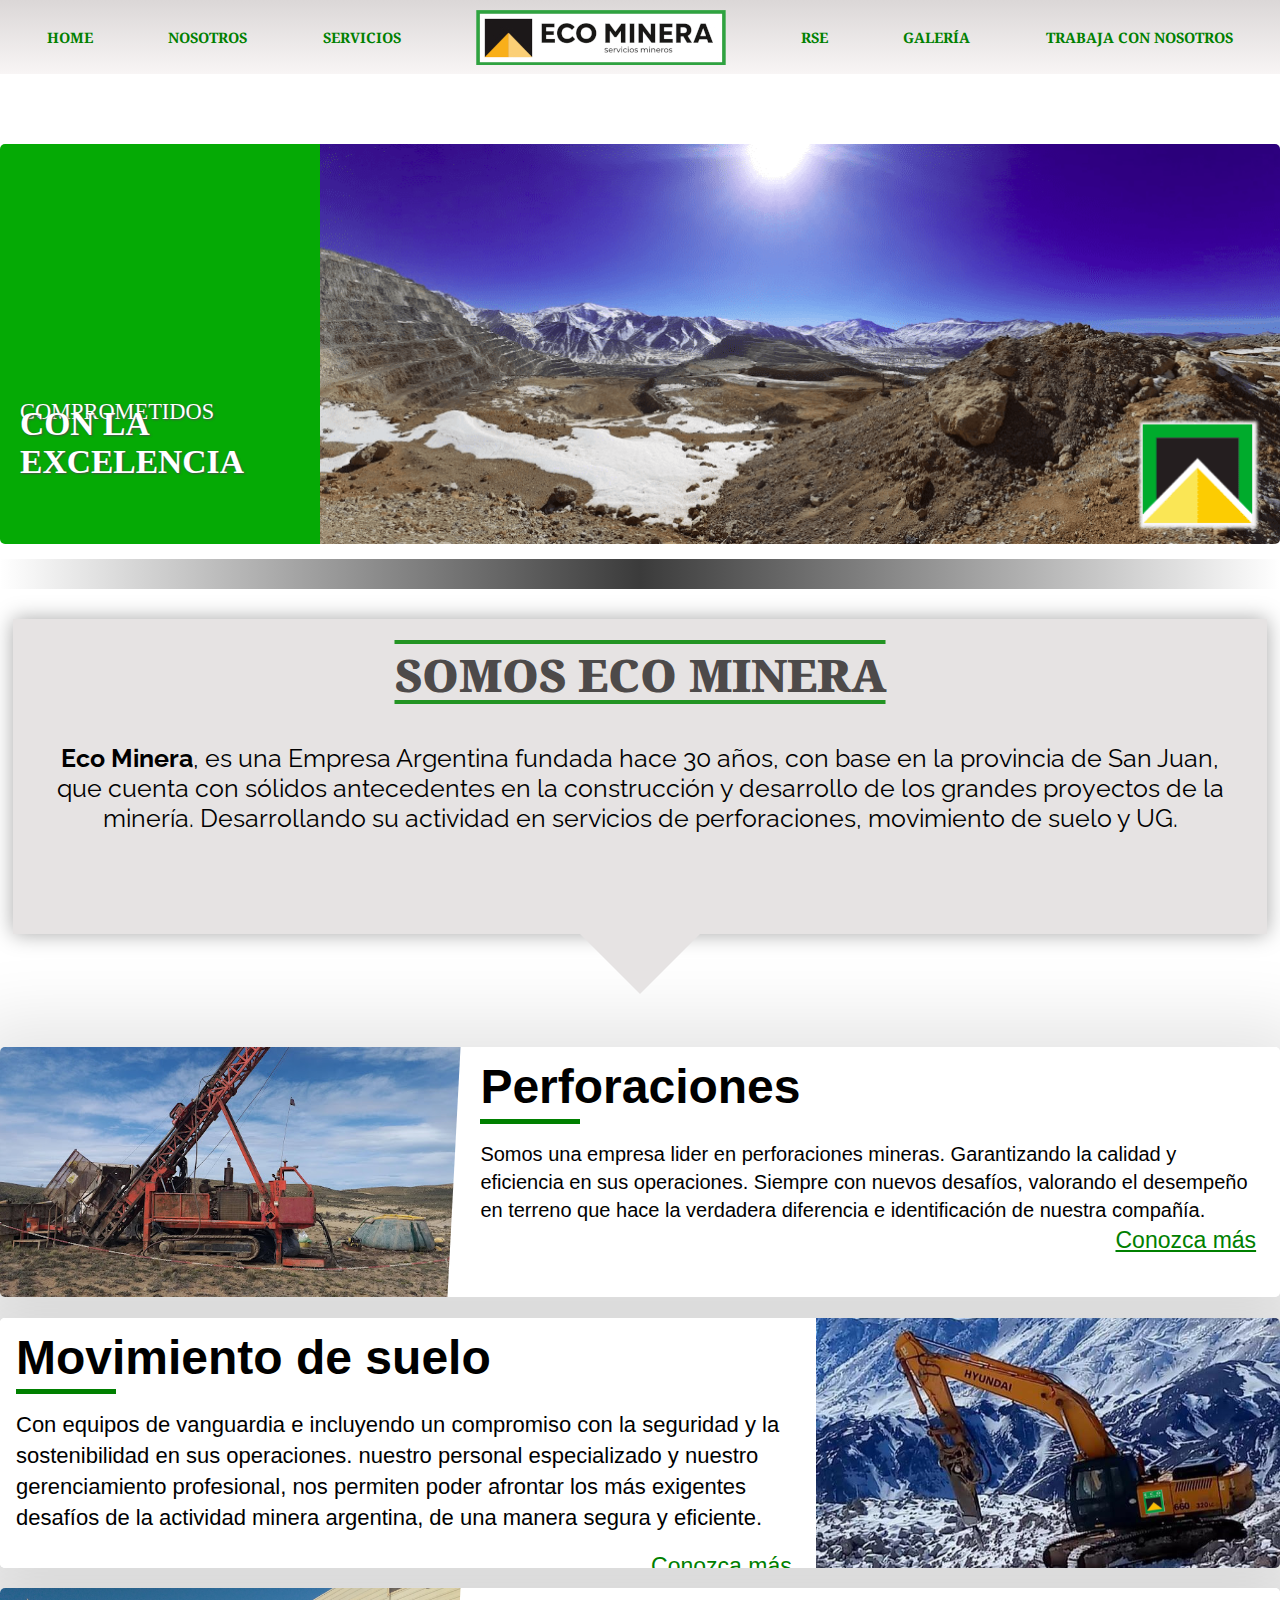
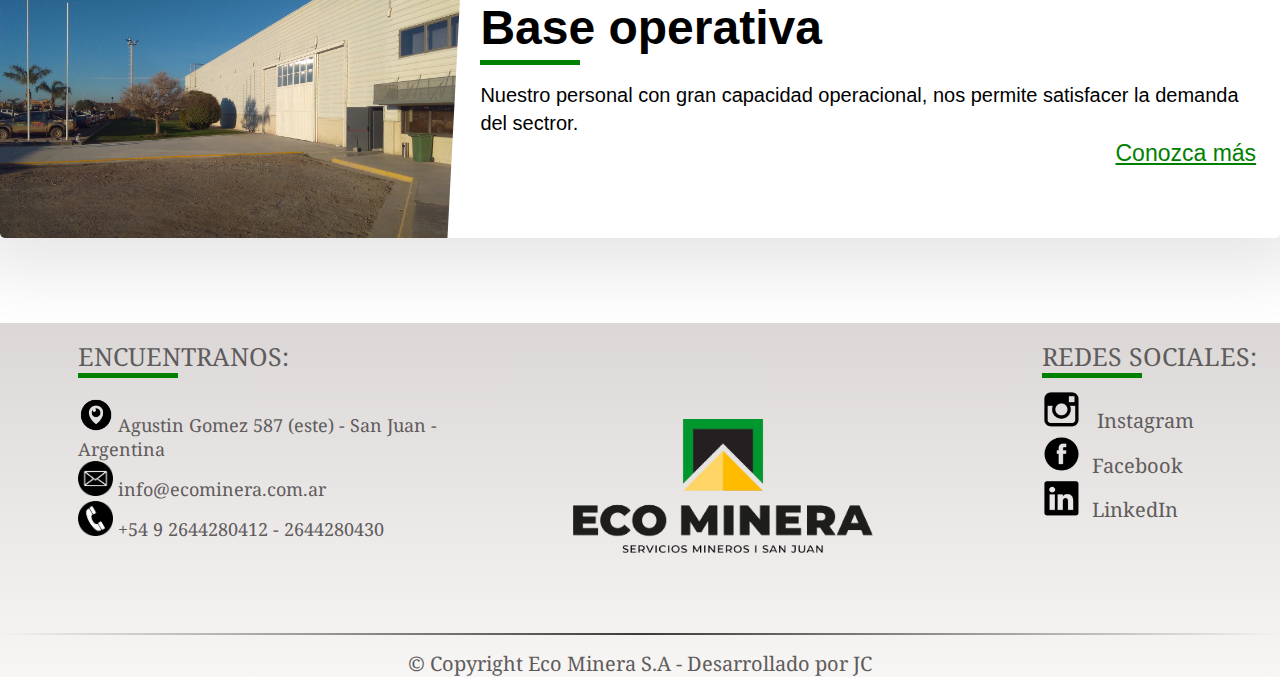
==== commit f0187911: "Eco Minera Versión 1.2.1" ====
--- a/index.html
+++ b/index.html
@@ -33,10 +33,10 @@
             <span class="navbar-toggler-icon"></span>
             </button>
           <div class="offcanvas offcanvas-end" tabindex="-1" id="offcanvasNavbar" aria-labelledby="offcanvasNavbarLabel" style="width: 160px;" >
-            <div class="offcanvas-header" style="background-color: #79AC78;">             
+            <div class="offcanvas-header" style="background-color: #84f082;">             
               <button type="button" class="btn-close" data-bs-dismiss="offcanvas" aria-label="Close"></button>
             </div>
-            <div class="offcanvas-body" style="background-color: #79AC78;">
+            <div class="offcanvas-body" style="background-color: #84f082;">
               <ul class="navbar-nav justify-content-end flex-grow-1 pe-3" >
                 <li class="nav-item">
                   <a class="nav-link active" aria-current="page" href="./index.html">HOME</a>
@@ -79,14 +79,14 @@
         <h1 class="titulo-quienes"><a href="pages/nosotros.html">SOMOS ECO MINERA</a></h1>
         <!-- <p class="titulo-quienes"><a href="pages/nosotros.html">QUIENES SOMOS?</a></p> -->
         <p class="texto-quienes"><strong>Eco Minera</strong>, es una Empresa Argentina fundada hace 30 años, con base en la provincia de San Juan, que cuenta con sólidos antecedentes en la construcción y desarrollo de los grandes proyectos de la minería.
-         Desarrollando su actividad en servicios de perforaciones, movimiento de suelo y <strong><font style="color: red;">UG</font></strong>. </p>
+         Desarrollando su actividad en servicios de perforaciones, movimiento de suelo y UG. </p>
       </section>   
     </section>
     <!-- Bloque Servicios -->
     <section class="servicios">
       <div class="blog-card">
         <div class="meta">
-          <div class="photo" style="background-image: url(./img/perfosubterranea.jpeg)">
+          <div class="photo" style="background-image: url(./img/perforaciones.jpg)">
           </div>
         </div>
         <div class="description">
--- a/css/style.css
+++ b/css/style.css
@@ -58,8 +58,6 @@
 }
 header .navbar {
   display: none;
-  background-color: #cec8c8;
-  border: #79AC78 solid 2px;
 }
 
 /* -------------- Footer --------------*/
@@ -328,6 +326,7 @@
 }
 .servicios .blog-card .description .read-more {
   text-align: right;
+  font-size: 23px;
 }
 .servicios .blog-card .description .read-more a {
   color: green;
@@ -349,8 +348,11 @@
 .servicios .blog-card.alt {
   flex-direction: row-reverse;
 }
+.servicios .blog-card.alt .description .read-more {
+  font-size: 23px;
+}
 .servicios .blog-card.alt .description p {
-  font-size: 20px;
+  font-size: 22px;
   position: relative;
   margin: 1rem 0 0;
 }
@@ -654,6 +656,12 @@
   padding: 0;
   position: absolute;
 }
+.contenedor-carousel .carousel > input:nth-of-type(12):checked ~ .carousel__slides .carousel__slide:first-of-type {
+  margin-left: -1100%;
+}
+.contenedor-carousel .carousel > input:nth-of-type(11):checked ~ .carousel__slides .carousel__slide:first-of-type {
+  margin-left: -1000%;
+}
 .contenedor-carousel .carousel > input:nth-of-type(10):checked ~ .carousel__slides .carousel__slide:first-of-type {
   margin-left: -900%;
 }
@@ -712,6 +720,12 @@
   box-shadow: 0px 0px 0px 5px rgba(0, 0, 255, 0.5);
 }
 .contenedor-carousel .carousel > input:nth-of-type(10):checked ~ .carousel__thumbnails li:nth-of-type(6) {
+  box-shadow: 0px 0px 0px 5px rgba(0, 0, 255, 0.5);
+}
+.contenedor-carousel .carousel > input:nth-of-type(11):checked ~ .carousel__thumbnails li:nth-of-type(5) {
+  box-shadow: 0px 0px 0px 5px rgba(0, 0, 255, 0.5);
+}
+.contenedor-carousel .carousel > input:nth-of-type(12):checked ~ .carousel__thumbnails li:nth-of-type(6) {
   box-shadow: 0px 0px 0px 5px rgba(0, 0, 255, 0.5);
 }
 .contenedor-carousel .carousel .carousel__slides {
@@ -905,6 +919,7 @@
   }
   header .navbar {
     display: block;
+    background-color: #a2a2a2;
   }
   header .navbar .imagen-header {
     background-image: url(../img/HEADER.jpg);
@@ -1078,6 +1093,12 @@
   .grid-servicios-contenedor .grid-servicios-img1 {
     padding-bottom: 3%;
   }
+  .grid-servicios-contenedor .grid-servicios-img1 .img-perfo-desktop {
+    display: none;
+  }
+  .grid-servicios-contenedor .grid-servicios-img1 .img-perfo-queries {
+    display: block;
+  }
   .grid-servicios-contenedor .grid-texto-perfo {
     padding: 2%;
     margin-top: 0;
@@ -1232,6 +1253,7 @@
     display: none;
   }
   header .navbar {
+    background-image: linear-gradient(to bottom, rgb(219, 215, 215), rgb(248, 245, 245));
     display: block;
   }
   header .navbar .imagen-header {
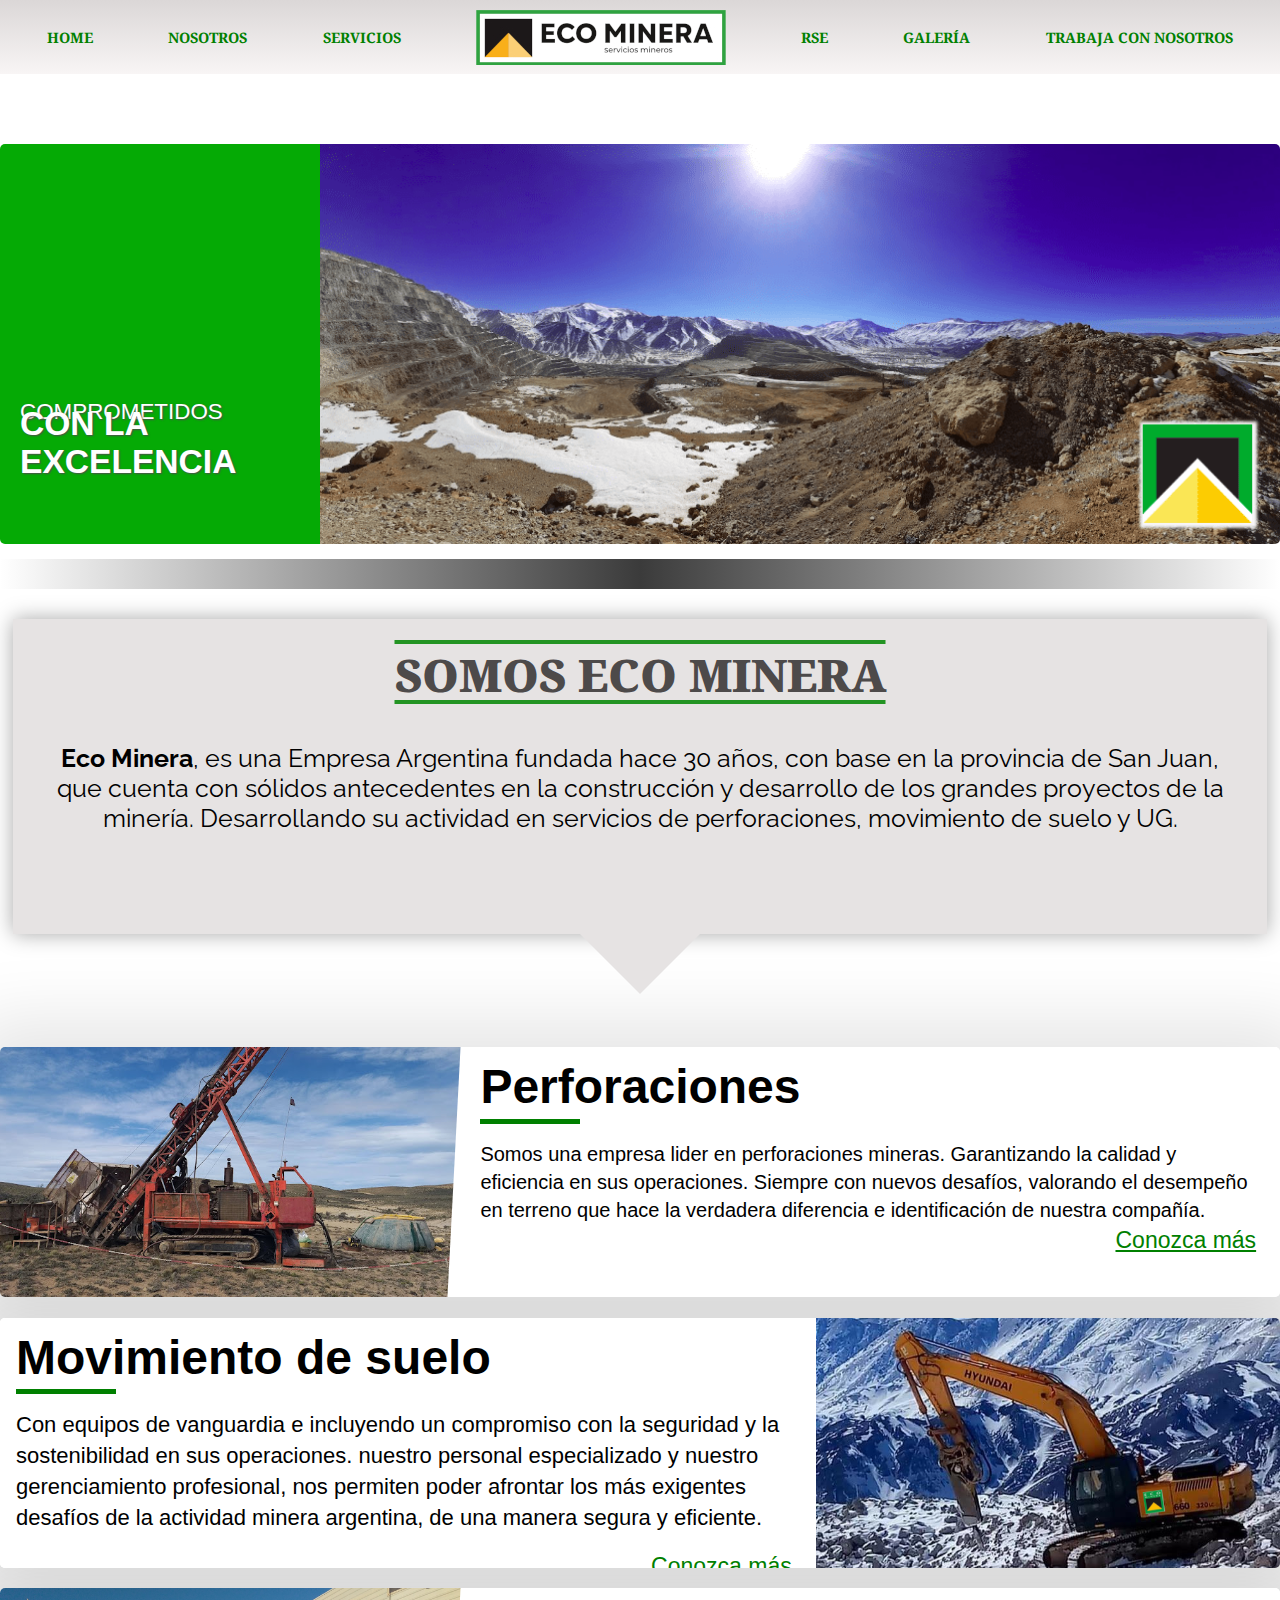
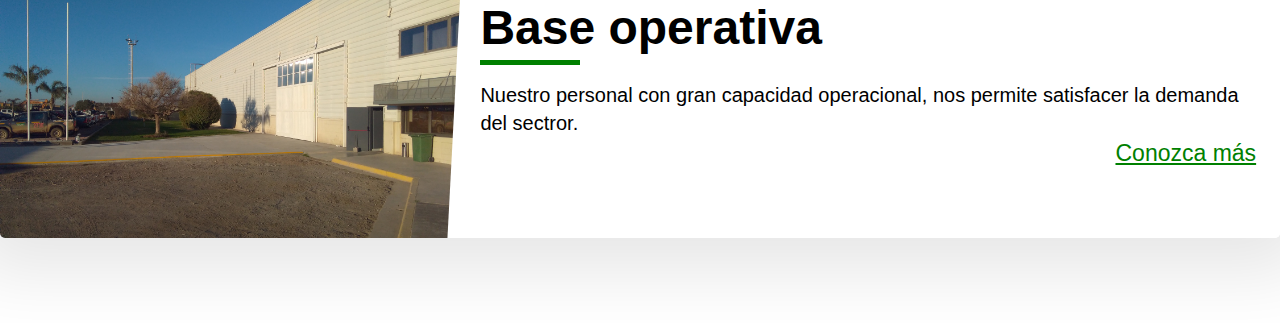
==== commit dc535bef: "Eco Minera Versión 1.2.2 Errores vista queries" ====
--- a/index.html
+++ b/index.html
@@ -128,7 +128,7 @@
     </section>  
   </main>
     <!-- pie de pagina-->
-  <footer>
+  <!-- <footer>
     <section class="findus">
       <div class="encuentranos">
         <p class="tituloFooter">ENCUENTRANOS:</p>
@@ -157,7 +157,7 @@
        <p>© Copyright Eco Minera S.A - Desarrollado por JC</p> 
     </section>
  
-  </footer>  
+  </footer>   -->
     <script src="https://cdn.jsdelivr.net/npm/bootstrap@5.3.2/dist/js/bootstrap.bundle.min.js" integrity="sha384-C6RzsynM9kWDrMNeT87bh95OGNyZPhcTNXj1NW7RuBCsyN/o0jlpcV8Qyq46cDfL" crossorigin="anonymous"></script>
   </body>
 </html>--- a/css/style.css
+++ b/css/style.css
@@ -160,7 +160,7 @@
 .grid-texto .texto-superior {
   color: white;
   font-size: 1.4rem;
-  font-family: Cambria, Cochin, Georgia, Times, "Times New Roman", serif;
+  font-family: Poppins, sans-serif;
   position: relative;
   bottom: -255px;
   right: -20px;
@@ -170,7 +170,7 @@
   color: white;
   font-size: 2.1rem;
   font-weight: bolder;
-  font-family: Cambria, Cochin, Georgia, Times, "Times New Roman", serif;
+  font-family: Poppins, sans-serif;
   position: relative;
   bottom: -235px;
   right: -20px;
@@ -919,7 +919,7 @@
   }
   header .navbar {
     display: block;
-    background-color: #a2a2a2;
+    background-image: linear-gradient(to bottom, rgb(219, 215, 215), rgb(248, 245, 245));
   }
   header .navbar .imagen-header {
     background-image: url(../img/HEADER.jpg);
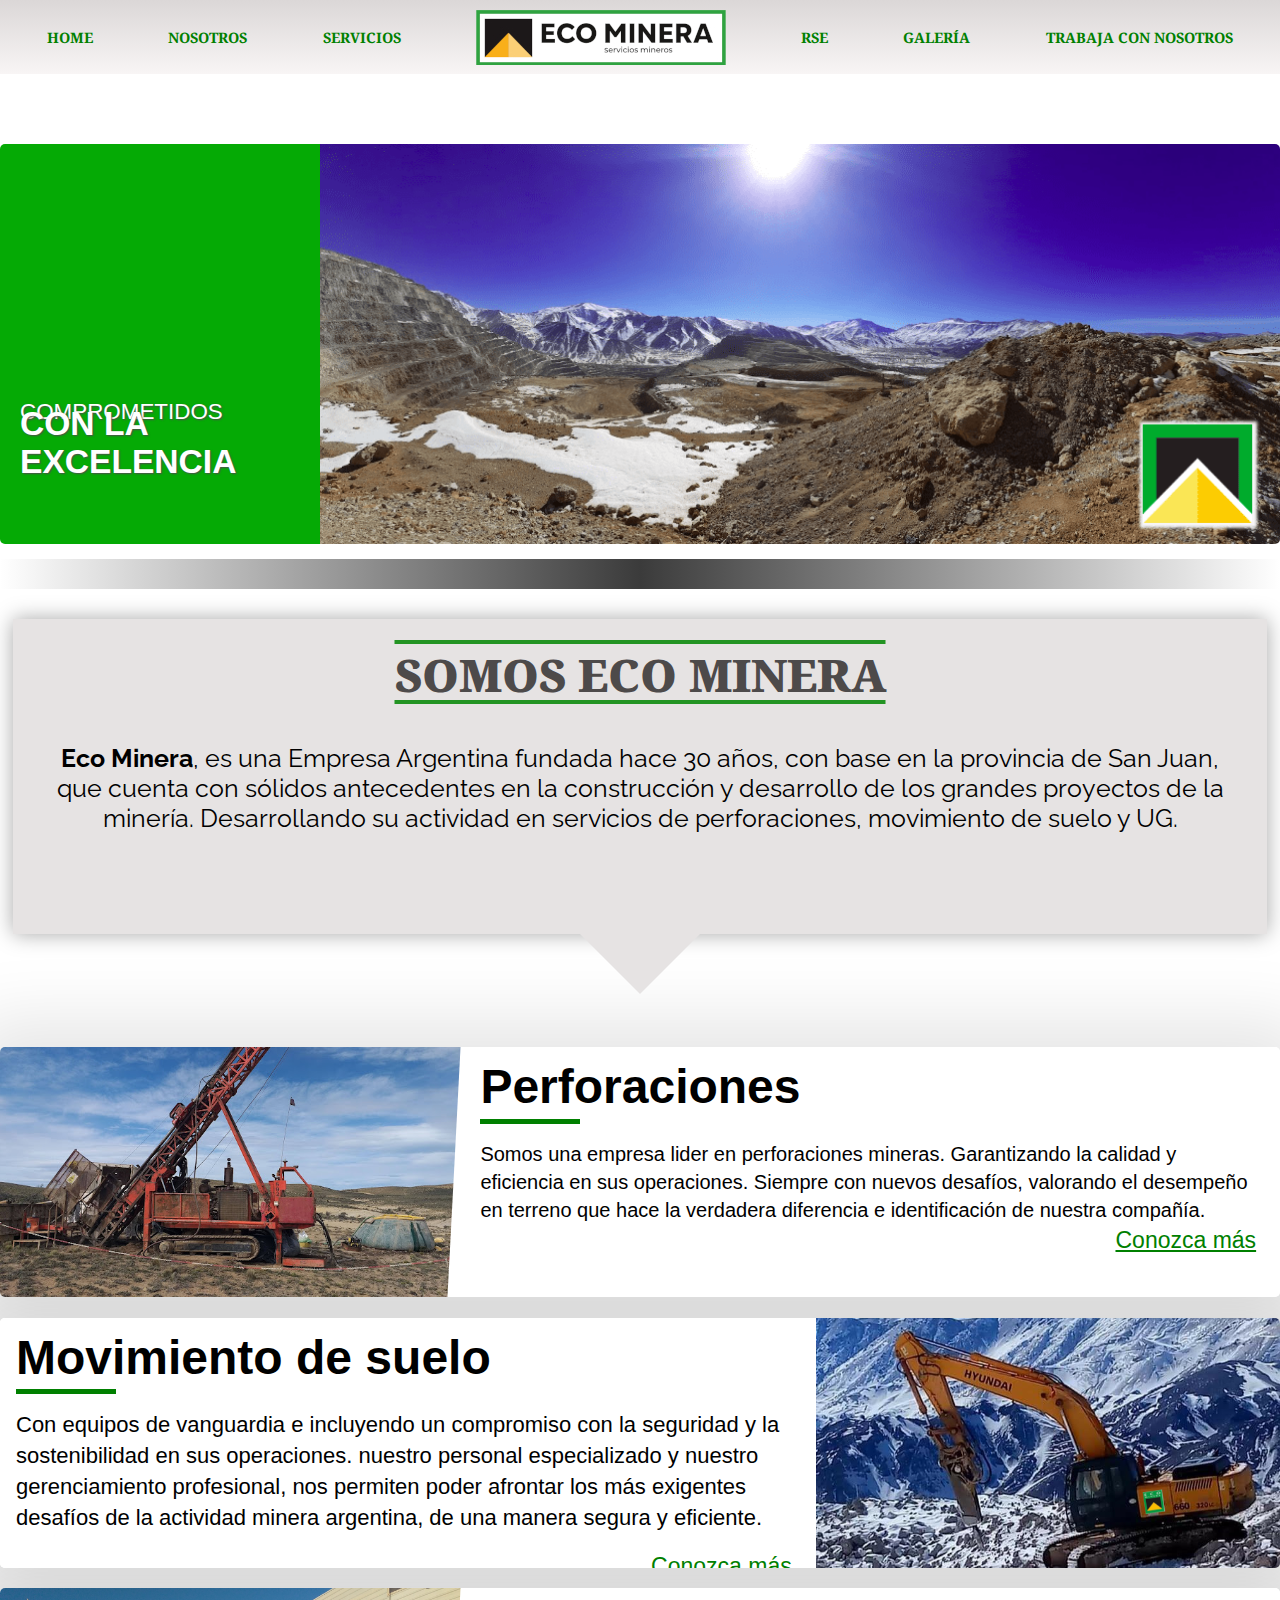
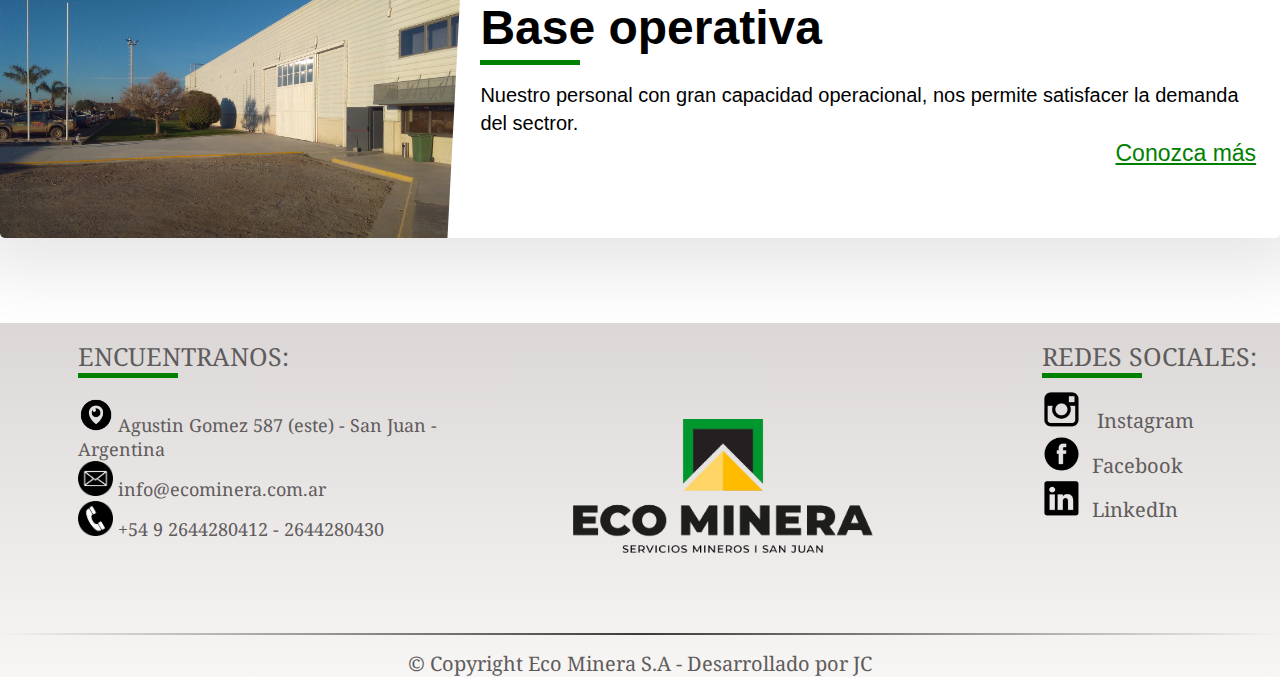
==== commit b9252e2d: "Eco Minera Versión 1.2.3 Errores vista queries" ====
--- a/index.html
+++ b/index.html
@@ -128,7 +128,7 @@
     </section>  
   </main>
     <!-- pie de pagina-->
-  <!-- <footer>
+  <footer>
     <section class="findus">
       <div class="encuentranos">
         <p class="tituloFooter">ENCUENTRANOS:</p>
@@ -157,7 +157,7 @@
        <p>© Copyright Eco Minera S.A - Desarrollado por JC</p> 
     </section>
  
-  </footer>   -->
+  </footer>  
     <script src="https://cdn.jsdelivr.net/npm/bootstrap@5.3.2/dist/js/bootstrap.bundle.min.js" integrity="sha384-C6RzsynM9kWDrMNeT87bh95OGNyZPhcTNXj1NW7RuBCsyN/o0jlpcV8Qyq46cDfL" crossorigin="anonymous"></script>
   </body>
 </html>--- a/css/style.css
+++ b/css/style.css
@@ -978,6 +978,9 @@
   .separador {
     height: 20px;
   }
+  .quienes-somos {
+    width: 479px;
+  }
   .quienes-somos .triangle {
     height: 45vh;
   }
